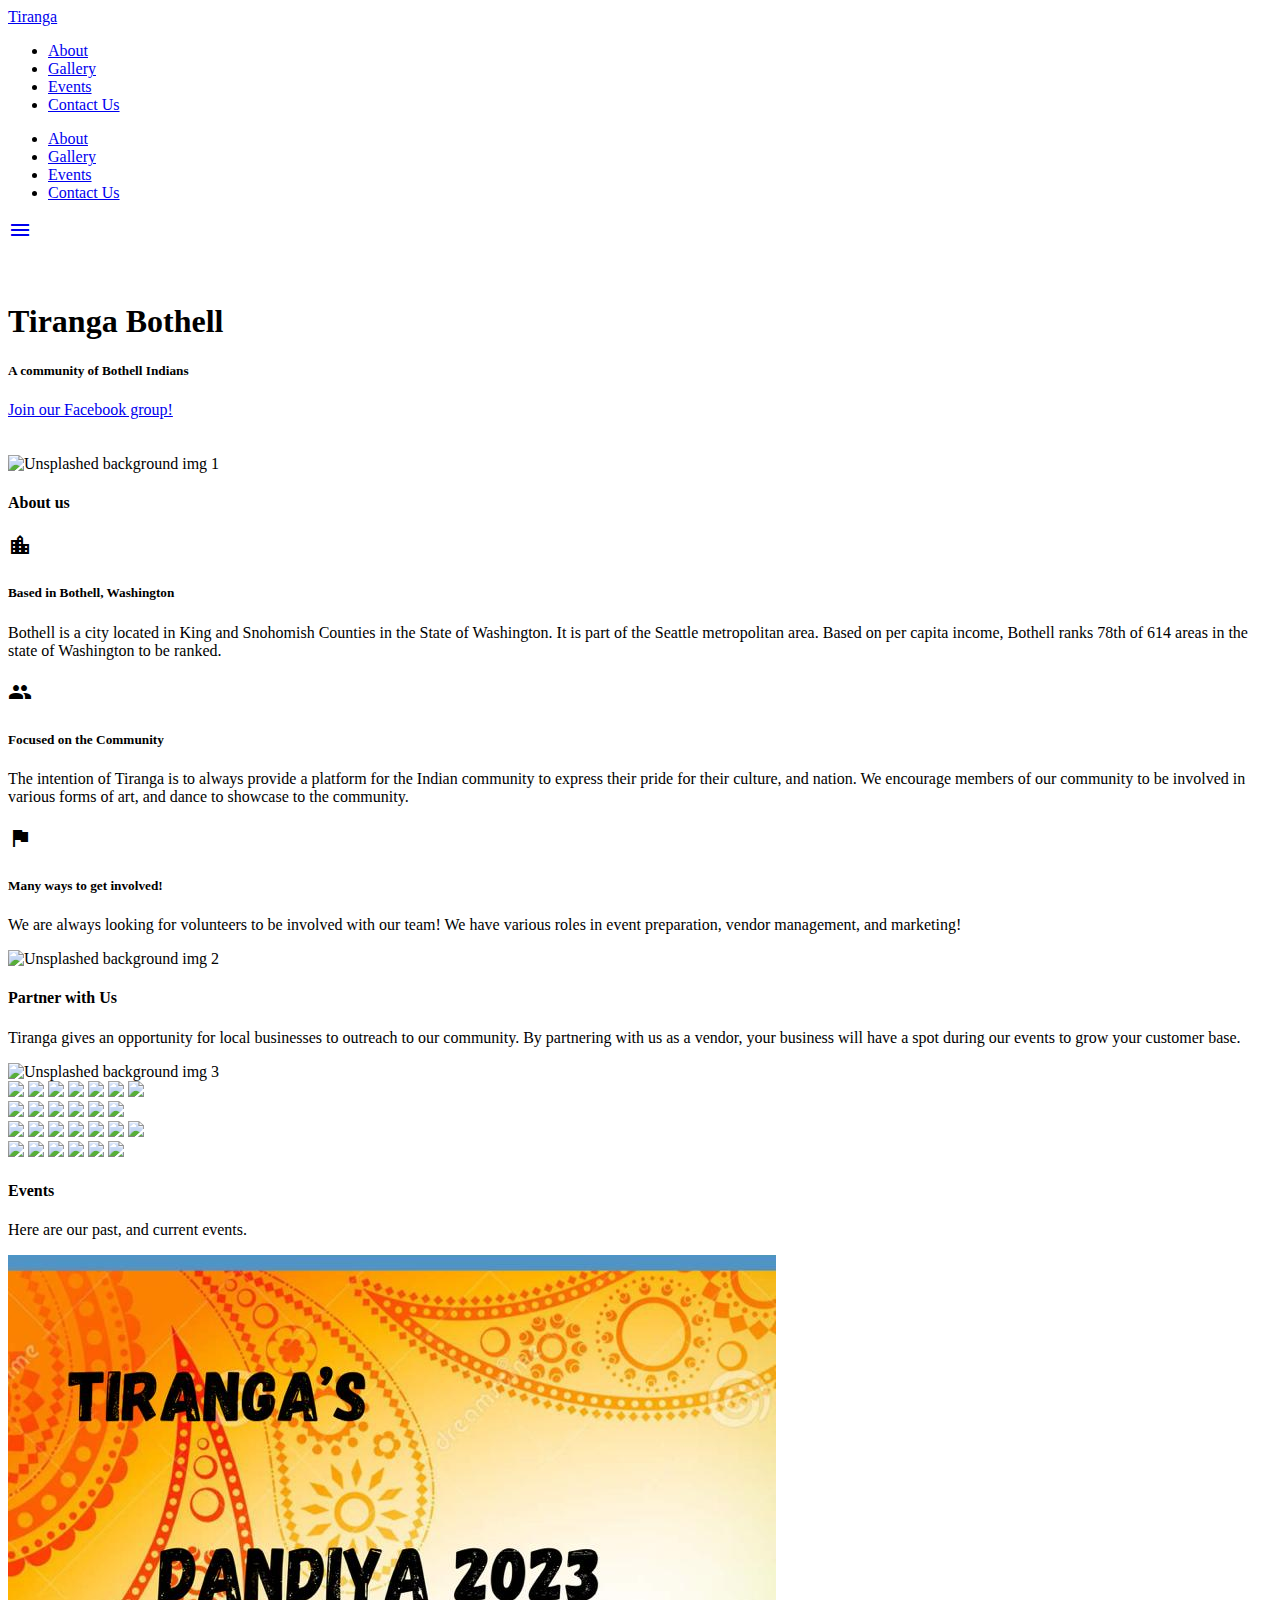
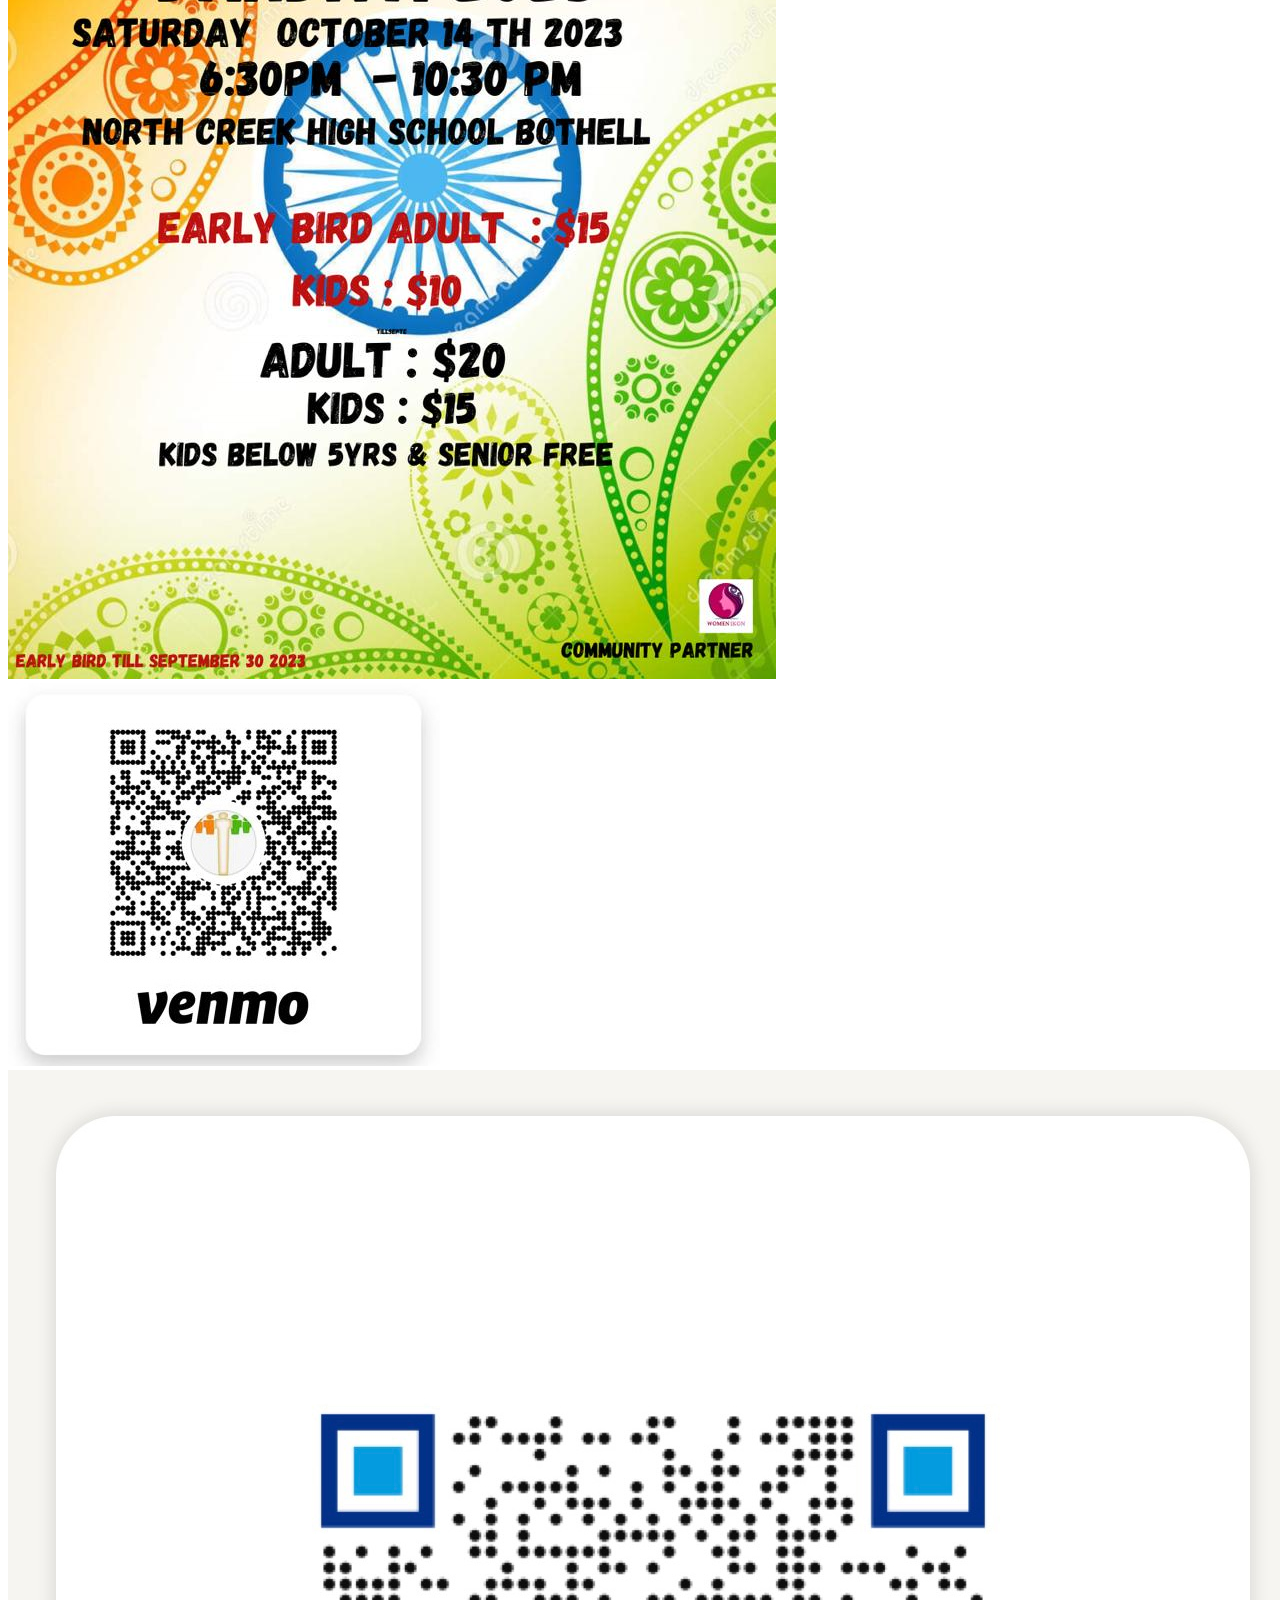
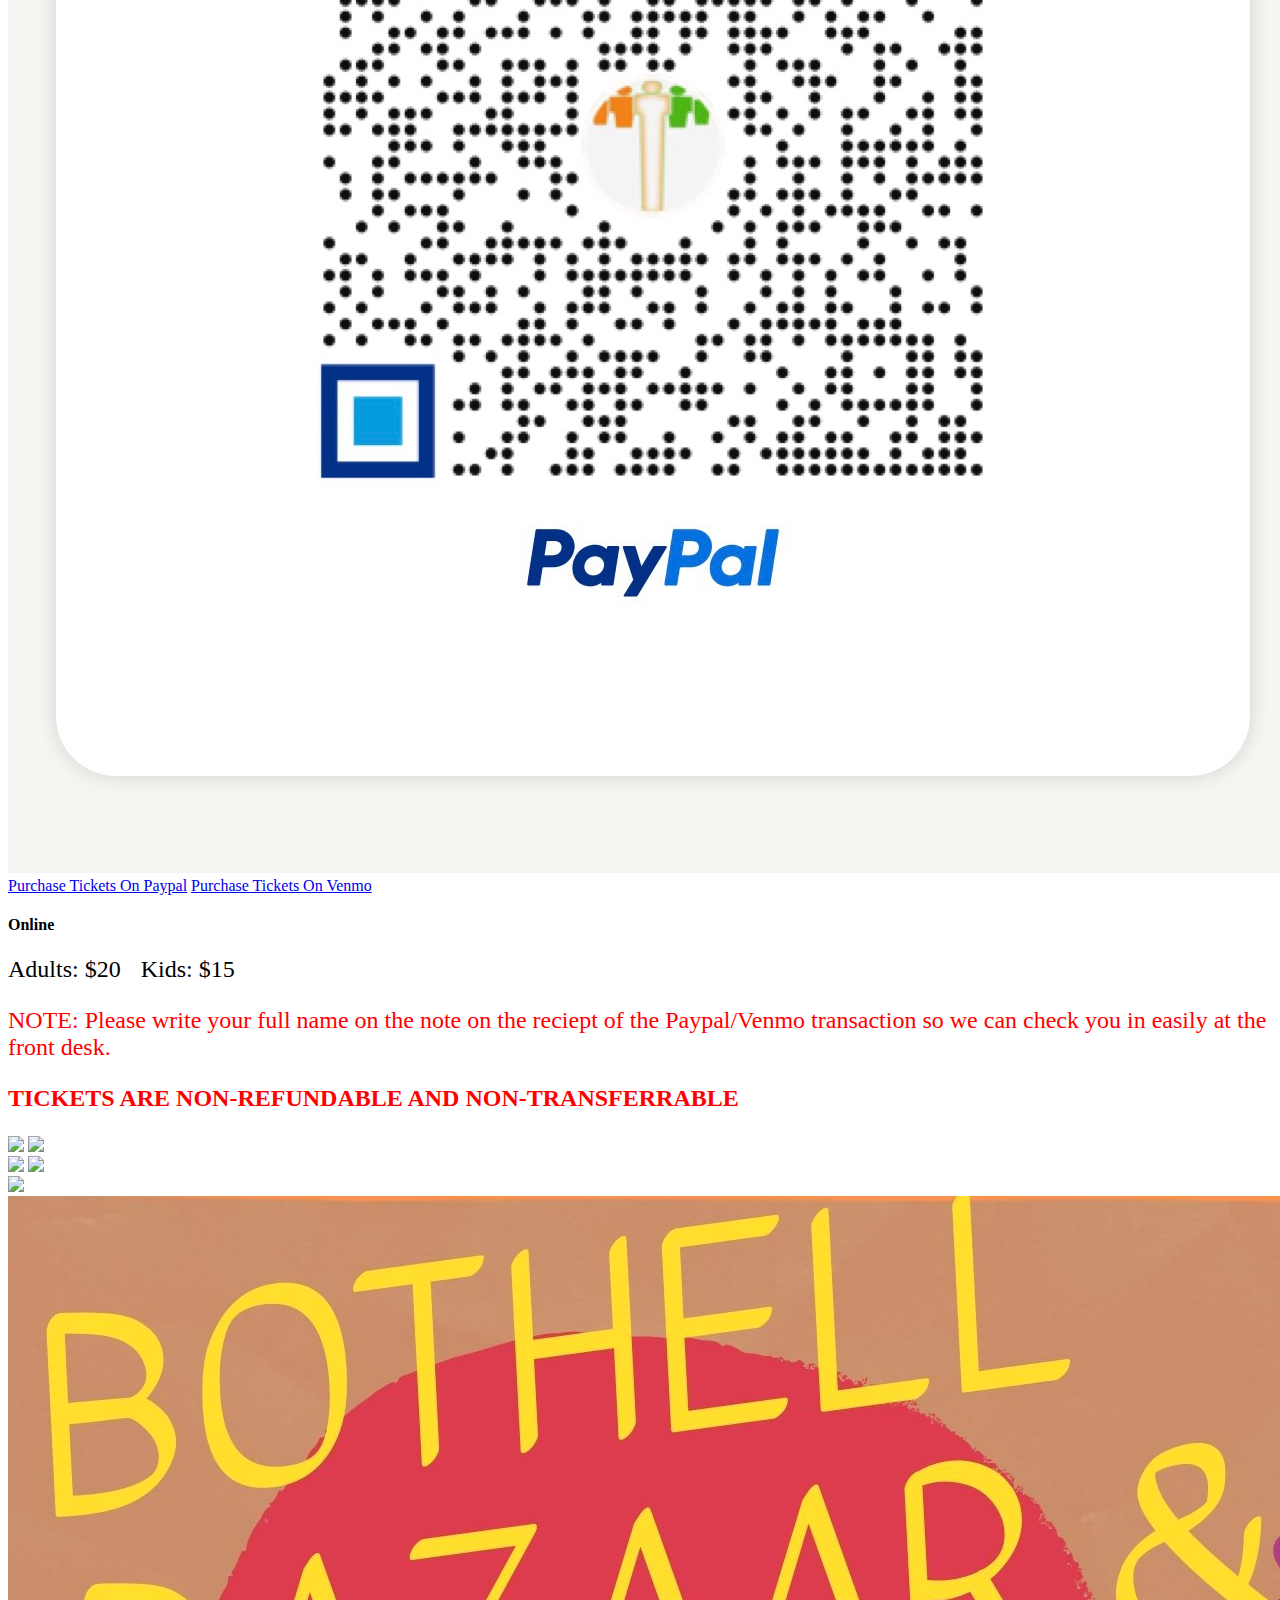
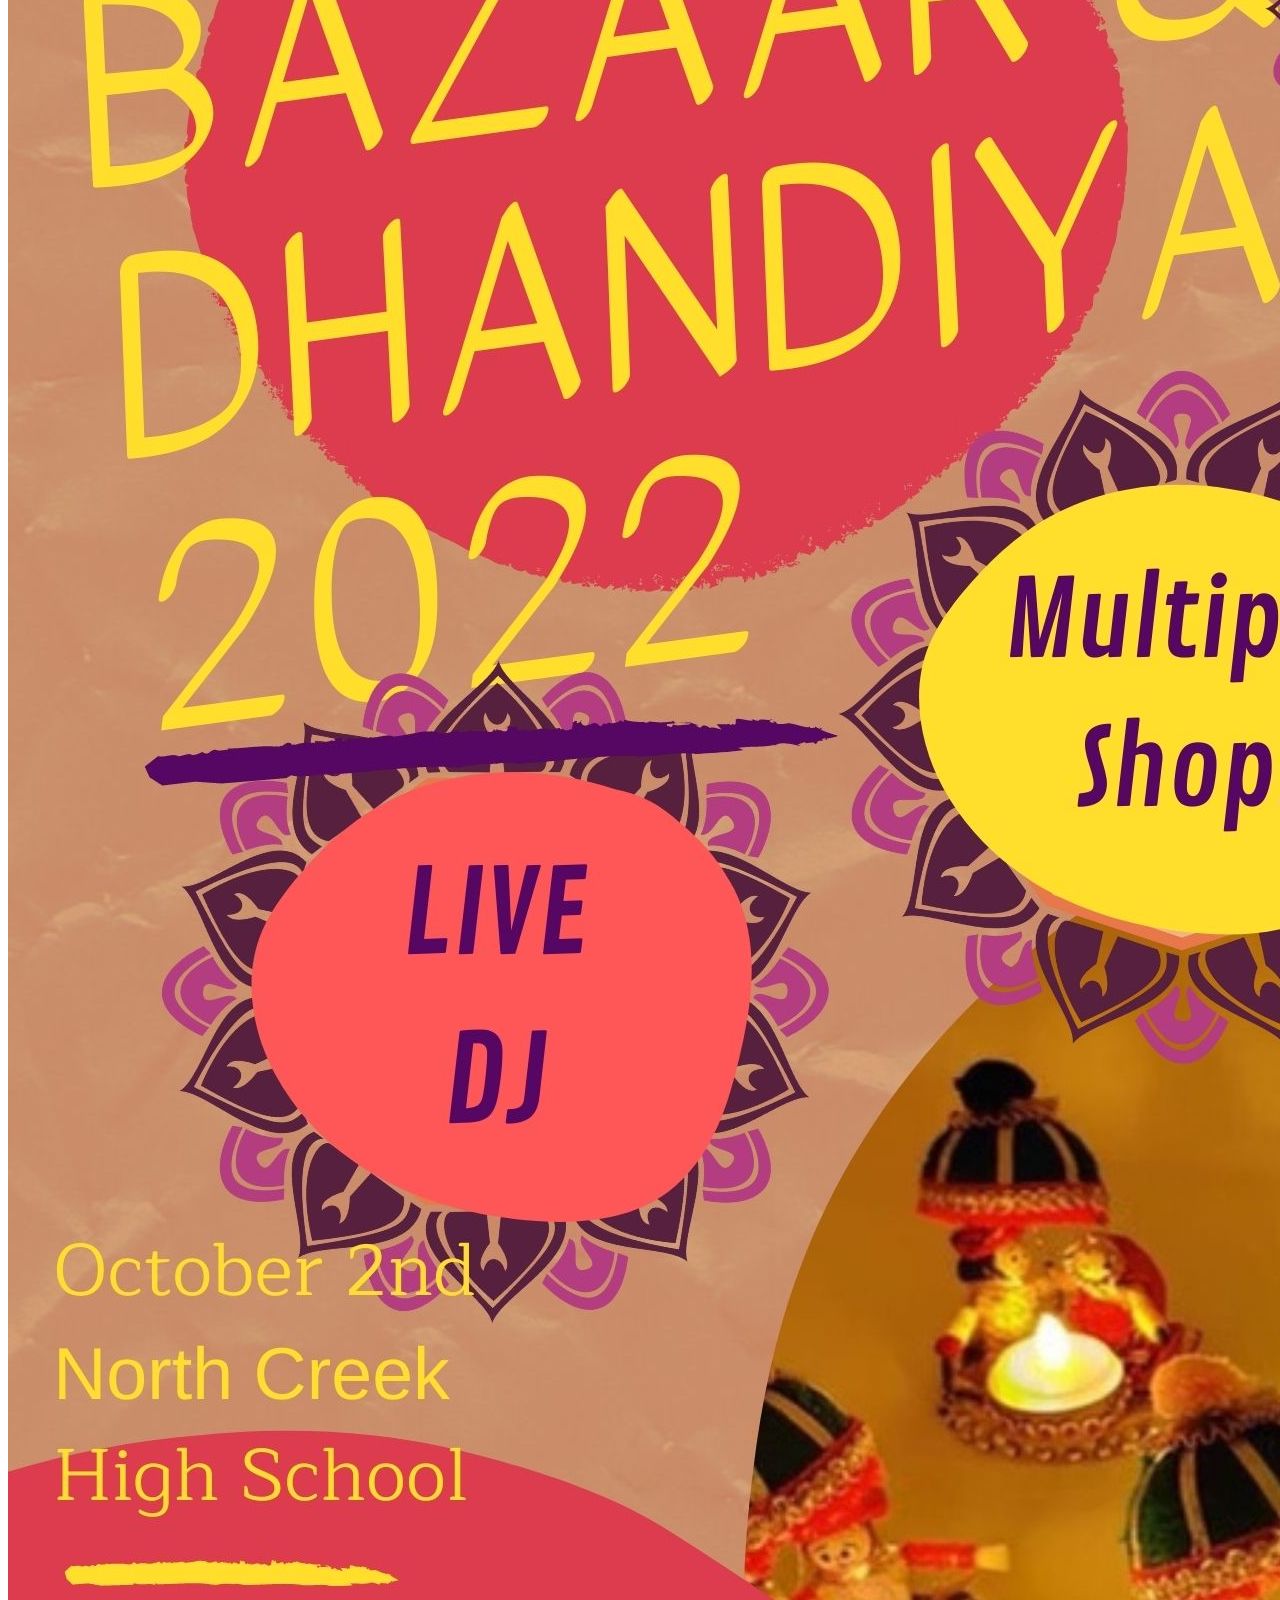
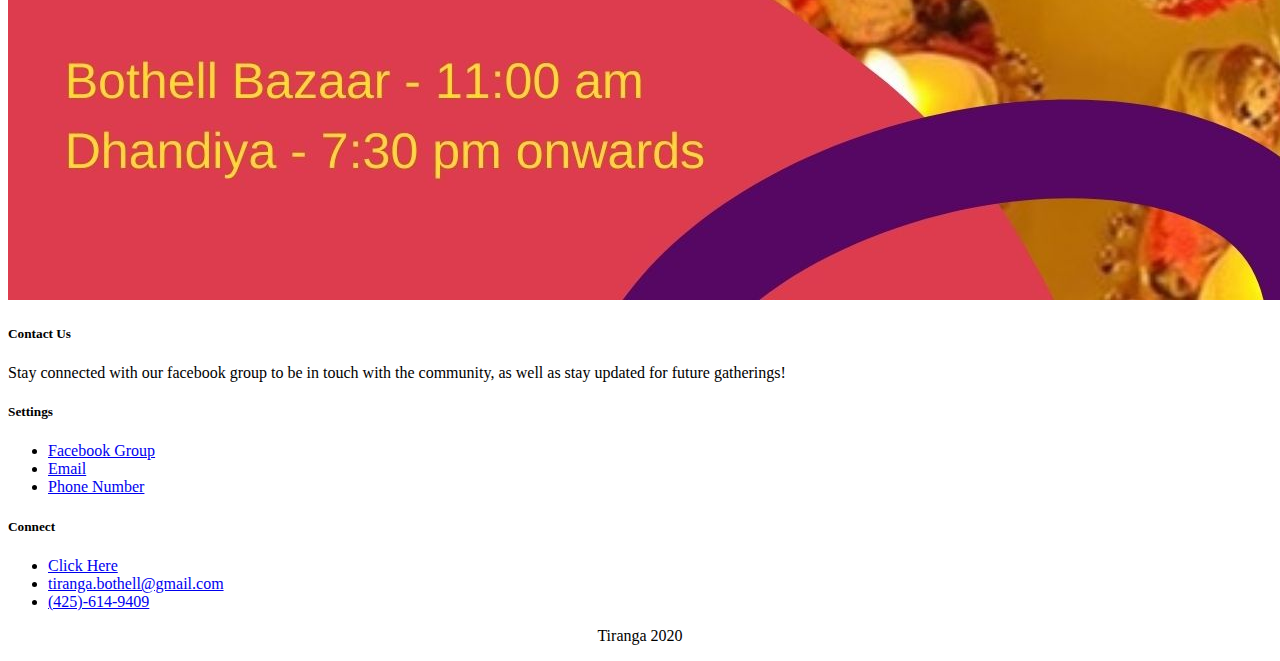
==== index.html @ 3b19949c "Update index.html" ====
<!DOCTYPE html>
<html lang="en">
<head>
  <meta http-equiv="Content-Type" content="text/html; charset=UTF-8"/>
  <meta name="viewport" content="width=device-width, initial-scale=1"/>
  <title>Tiranga Bothell</title>
  <link rel="icon" href="images/indianflag.png">
  <!-- CSS      -->
  <link href="https://fonts.googleapis.com/icon?family=Material+Icons" rel="stylesheet">
  <link href="css/materialize.css" type="text/css" rel="stylesheet" media="screen,projection"/>
  <link href="css/style.css" type="text/css" rel="stylesheet" media="screen,projection"/>
  <link href="https://fonts.googleapis.com/icon?family=Material+Icons" rel="stylesheet">
</head>
<body>
  <nav class="orange" role="navigation" id="navbar">
    <div class="nav-wrapper container">
      <a id="logo-container" href="#" class="brand-logo">Tiranga</a>
      <ul class="right hide-on-med-and-down">
        <li><a href="#about-us">About</a></li>
        <li><a href="#partner-us">Gallery</a></li>
        <li><a href="#events">Events</a></li>
        <li><a href="#contact-us">Contact Us</a></li>
      </ul>

      <ul id="nav-mobile" class="sidenav">
        <li><a href="#about-us">About</a></li>
        <li><a href="#partner-us">Gallery</a></li>
        <li><a href="#events">Events</a></li>
        <li><a href="#contact-us">Contact Us</a></li>
      </ul>
      <a href="#" data-target="nav-mobile" class="sidenav-trigger"><i class="material-icons">menu</i></a>
    </div>
  </nav>

  <div id="index-banner" class="parallax-container">
    <div class="section no-pad-bot">
      <div class="container">
        <br><br>
        <h1 class="header center teal-text text-lighten-2">Tiranga Bothell</h1>
        <div class="row center">
          <h5 class="header col s12 light">A community of Bothell Indians</h5>
        </div>
        <div class="row-center">
          <a href="https://www.facebook.com/groups/tiranga.bothell/" id="download-button" class="btn-large waves-effect waves-light orange lighten-1">Join our Facebook group!</a>
        </div>
        <br><br>

      </div>
    </div>
    <div class="parallax"><img src="images/ganesh.JPG" alt="Unsplashed background img 1"></div>
  </div>


  <div class="container" id="about-us">
    <div class="section">
      <h4>About us</h4>
      <!--   Icon Section   -->
      <div class="row">
        <div class="col s12 m4">
          <div class="icon-block">
            <h2 class="center orange-text"><i class="material-icons">location_city</i></h2>
            <h5 class="center">Based in Bothell, Washington</h5>

            <p class="light">Bothell is a city located in King and Snohomish Counties in the State of Washington. It is part of the Seattle metropolitan area. Based on per capita income, Bothell ranks 78th of 614 areas in the state of Washington to be ranked.</p>
          </div>
        </div>

        <div class="col s12 m4">
          <div class="icon-block">
            <h2 class="center blue-text"><i class="material-icons">group</i></h2>
            <h5 class="center">Focused on the Community</h5>

            <p class="light">The intention of Tiranga is to always provide a platform for the Indian community to express their pride for their culture, and nation. We encourage members of our community to be involved in various forms of art, and dance to showcase to the community.</p>
          </div>
        </div>

        <div class="col s12 m4">
          <div class="icon-block">
            <h2 class="center green-text"><i class="material-icons">flag</i></h2>
            <h5 class="center">Many ways to get involved!</h5>

            <p class="light">We are always looking for volunteers to be involved with our team! We have various roles in event preparation, vendor management, and marketing!</p>
          </div>
        </div>
      </div>

    </div>
  </div>


  <div class="parallax-container valign-wrapper">
    <div class="section no-pad-bot">
      <div class="container">
        <div class="row center">
          
        </div>
      </div>
    </div>
    <div class="parallax"><img src="images/idiots.JPG" alt="Unsplashed background img 2"></div>
  </div>

  <div class="container" id="partner-us">
    <div class="section">

      <div class="row">
        <div class="col s12 center">
          <h3><i class="mdi-content-send brown-text"></i></h3>
          <h4>Partner with Us</h4>
          <p class="left-align light">Tiranga gives an opportunity for local businesses to outreach to our community. By partnering with us as a vendor, your business will have a spot during our events to grow your customer base.</p>
        </div>
      </div>

    </div>
  </div>


  <div class="parallax-container valign-wrapper">
    <div class="section no-pad-bot">
      <div class="container">
        <div class="row center">
          
        </div>
      </div>
    </div>
    <div class="parallax"><img src="images/stage.JPG" alt="Unsplashed background img 3"></div>
  </div>

  <div class="row">
    <div class="column">
      <img src="images/boy.JPG">
      <img src="images/dance.JPG">
      <img src="images/dance2.JPG">
      <img src="images/stalls.JPG">
      <img src="images/idiots.JPG">
      <img src="images/ganesh.JPG">
      <img src="images/keyboard.JPG">
    </div>
    <div class="column">
            <img src="images/mc.JPG">
            <img src="images/mom.JPG">
            <img src="images/dancer.JPG">
            <img src="images/performer.JPG">
            <img src="images/group.JPG">
            <img src="images/stage.JPG">
          </div>
          <div class="column">
                <img src="images/boy.JPG">
                <img src="images/dance.JPG">
                <img src="images/dance2.JPG">
                <img src="images/stalls.JPG">
                <img src="images/idiots.JPG">
                <img src="images/ganesh.JPG">
                <img src="images/keyboard.JPG">
              </div>
              <div class="column">
                    <img src="images/mc.JPG">
                    <img src="images/mom.JPG">
                    <img src="images/dancer.JPG">
                    <img src="images/performer.JPG">
                    <img src="images/group.JPG">
                    <img src="images/stage.JPG">
                  </div>
  </div>

  <div class="container" id="events">
    <div class="section">

      <div class="row">
        <div class="col s12 center">
          <h3><i class="mdi-content-send brown-text"></i></h3>
          <h4>Events</h4>
          <p class="center light">Here are our past, and current events.</p>
         </div>
      </div>

    </div>
  </div>

  <div class="container center">
    <img style="font-size: 50%;" src="images/tiranga2023.JPG">
    <br>
    <!--<a href="https://www.paypal.me/tirangausa" id="download-button" class="btn-large waves-effect waves-light orange lighten-1">Purchase Tickets On Paypal</a>-->
    
    <img style="font-size: 25%;" src="images/venmo.jpg">
    <img style="font-size: 25%;" src="images/paypal.jpg">
    <a href="https://www.paypal.me/tirangabothell" id="download-button" class="btn-large waves-effect waves-light orange lighten-1">Purchase Tickets On Paypal</a>
    <a href="https://venmo.com/tirangabothell" id="download-button" class="btn-large waves-effect waves-light orange lighten-1">Purchase Tickets On Venmo</a>

    <br>
    <h4>Online</h4>
    <p style="display:inline; font-size: 150%;">Adults: $20</p>
    &nbsp;
    &nbsp;
    <p style="display:inline; font-size: 150%;">Kids: $15</p>
    <br>
    <p style="font-size: 150%; color: red;">NOTE: Please write your full name on the note on the reciept of the Paypal/Venmo transaction so we can check you in easily at the front desk.</p>
    <b><p style="font-size: 150%; color: red;">TICKETS ARE NON-REFUNDABLE AND NON-TRANSFERRABLE</p></b>
    <div class="row center">
      <div class="column center">
        <img src="images/rangthebasanti.jpg">
        <img src="images/aagman.jpg">
      </div>
      <div class="column center">
        <img src="images/bazaar2018.jpg">
        <img src="images/rythm.jpg">
      </div>
      <div class="column center">
        <img src="images/bazaar2019.jpg">
        <img src="images/BBD2022.jpg">
      </div>
    </div>
  </div>

  <footer class="page-footer green" id="contact-us">
    <div class="container">
      <div class="row">
        <div class="col l6 s12">
          <h5 class="white-text">Contact Us</h5>
          <p class="grey-text text-lighten-4">Stay connected with our facebook group to be in touch with the community, as well as stay updated for future gatherings!</p>


        </div>
        <div class="col l3 s12">
          <h5 class="white-text">Settings</h5>
          <ul>
            <li><a class="white-text" href="#!">Facebook Group</a></li>
            <li><a class="white-text" href="#!">Email</a></li>
            <li><a class="white-text" href="#!">Phone Number</a></li>
          </ul>
        </div>
        <div class="col l3 s12">
          <h5 class="white-text">Connect</h5>
          <ul>
            <li><a class="white-text" href="https://www.facebook.com/groups/tiranga.bothell/">Click Here</a></li>
            <li><a class="white-text" href="#!">tiranga.bothell@gmail.com</a></li>
            <li><a class="white-text" href="#!">(425)-614-9409</a></li>
          </ul>
        </div>
      </div>
    </div>
    <div class="footer-copyright">
      <div class="container">
        <p style="text-align: center;">Tiranga 2020</p>
      </div>
    </div>
  </footer>

  
  <!--  Scripts-->
  <script src="https://code.jquery.com/jquery-2.1.1.min.js"></script>
  <script src="js/materialize.js"></script>
  <script src="js/init.js"></script>

  </body>
</html>
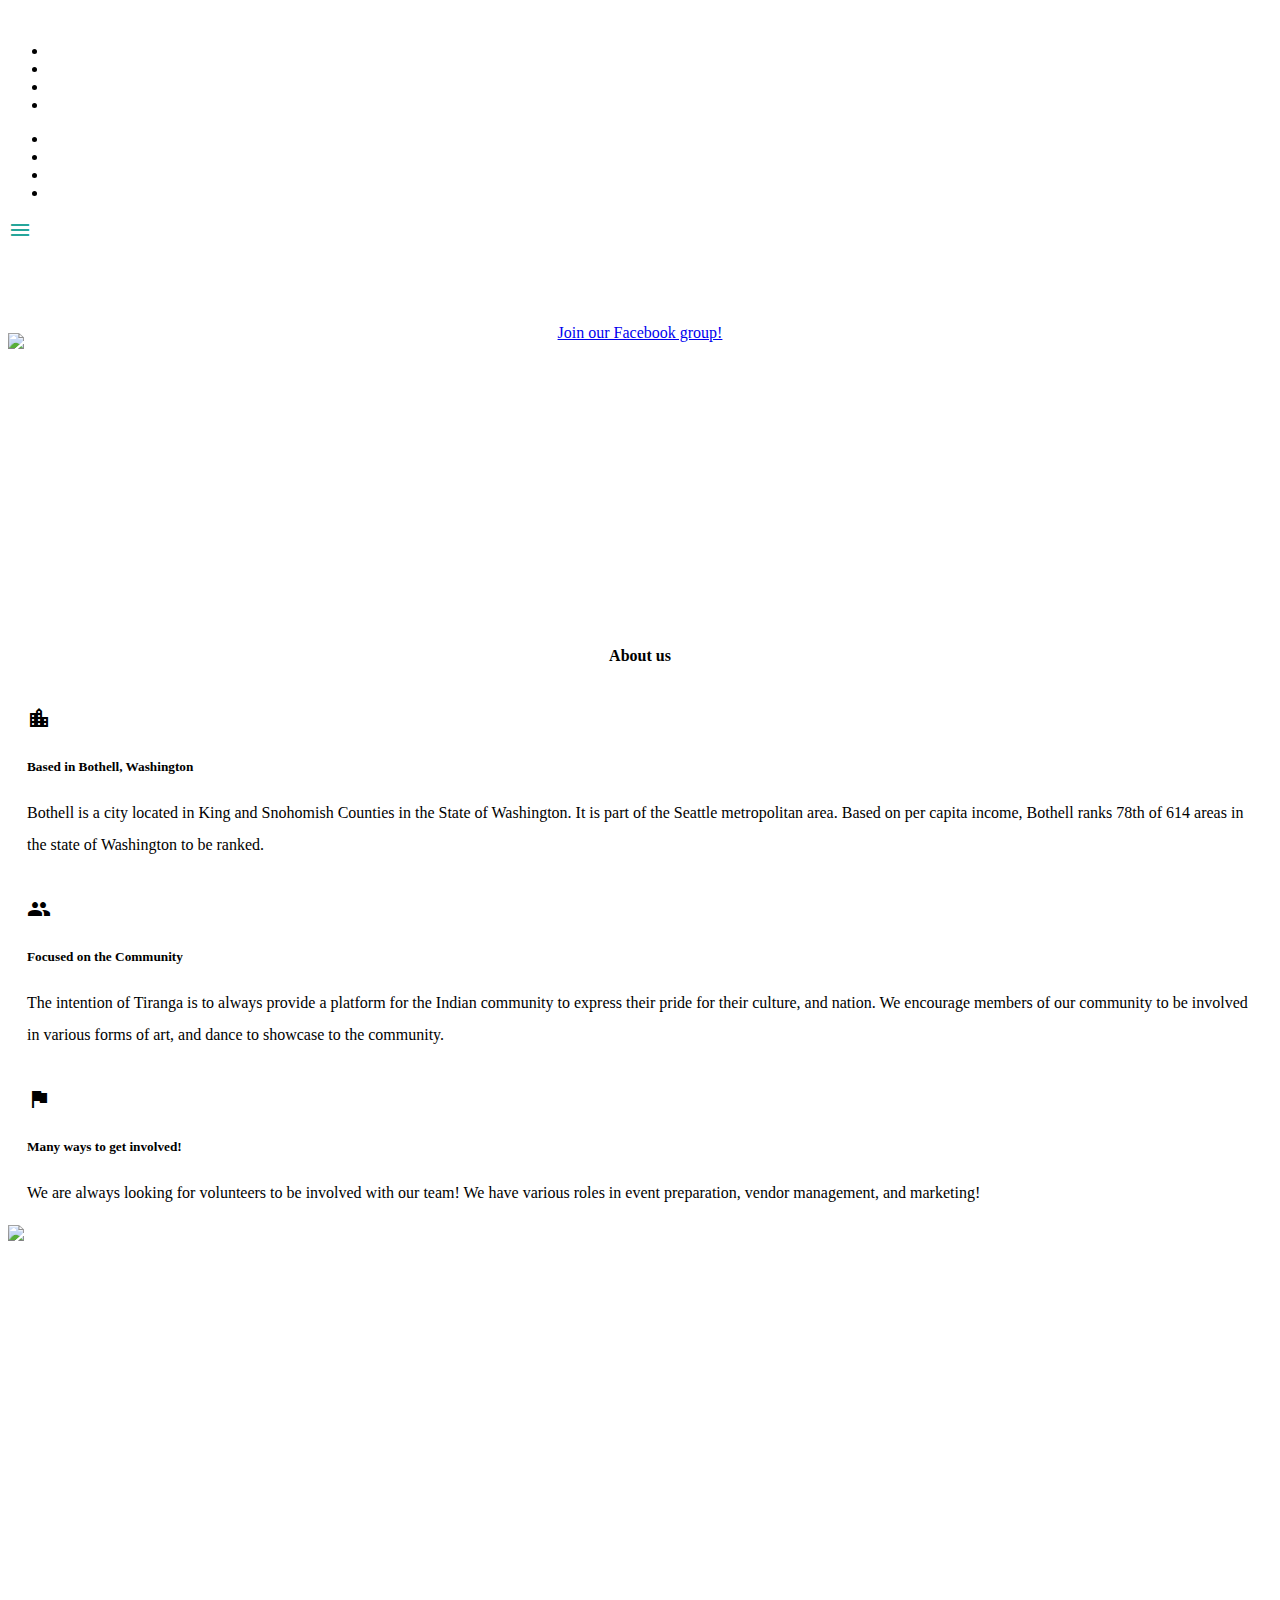
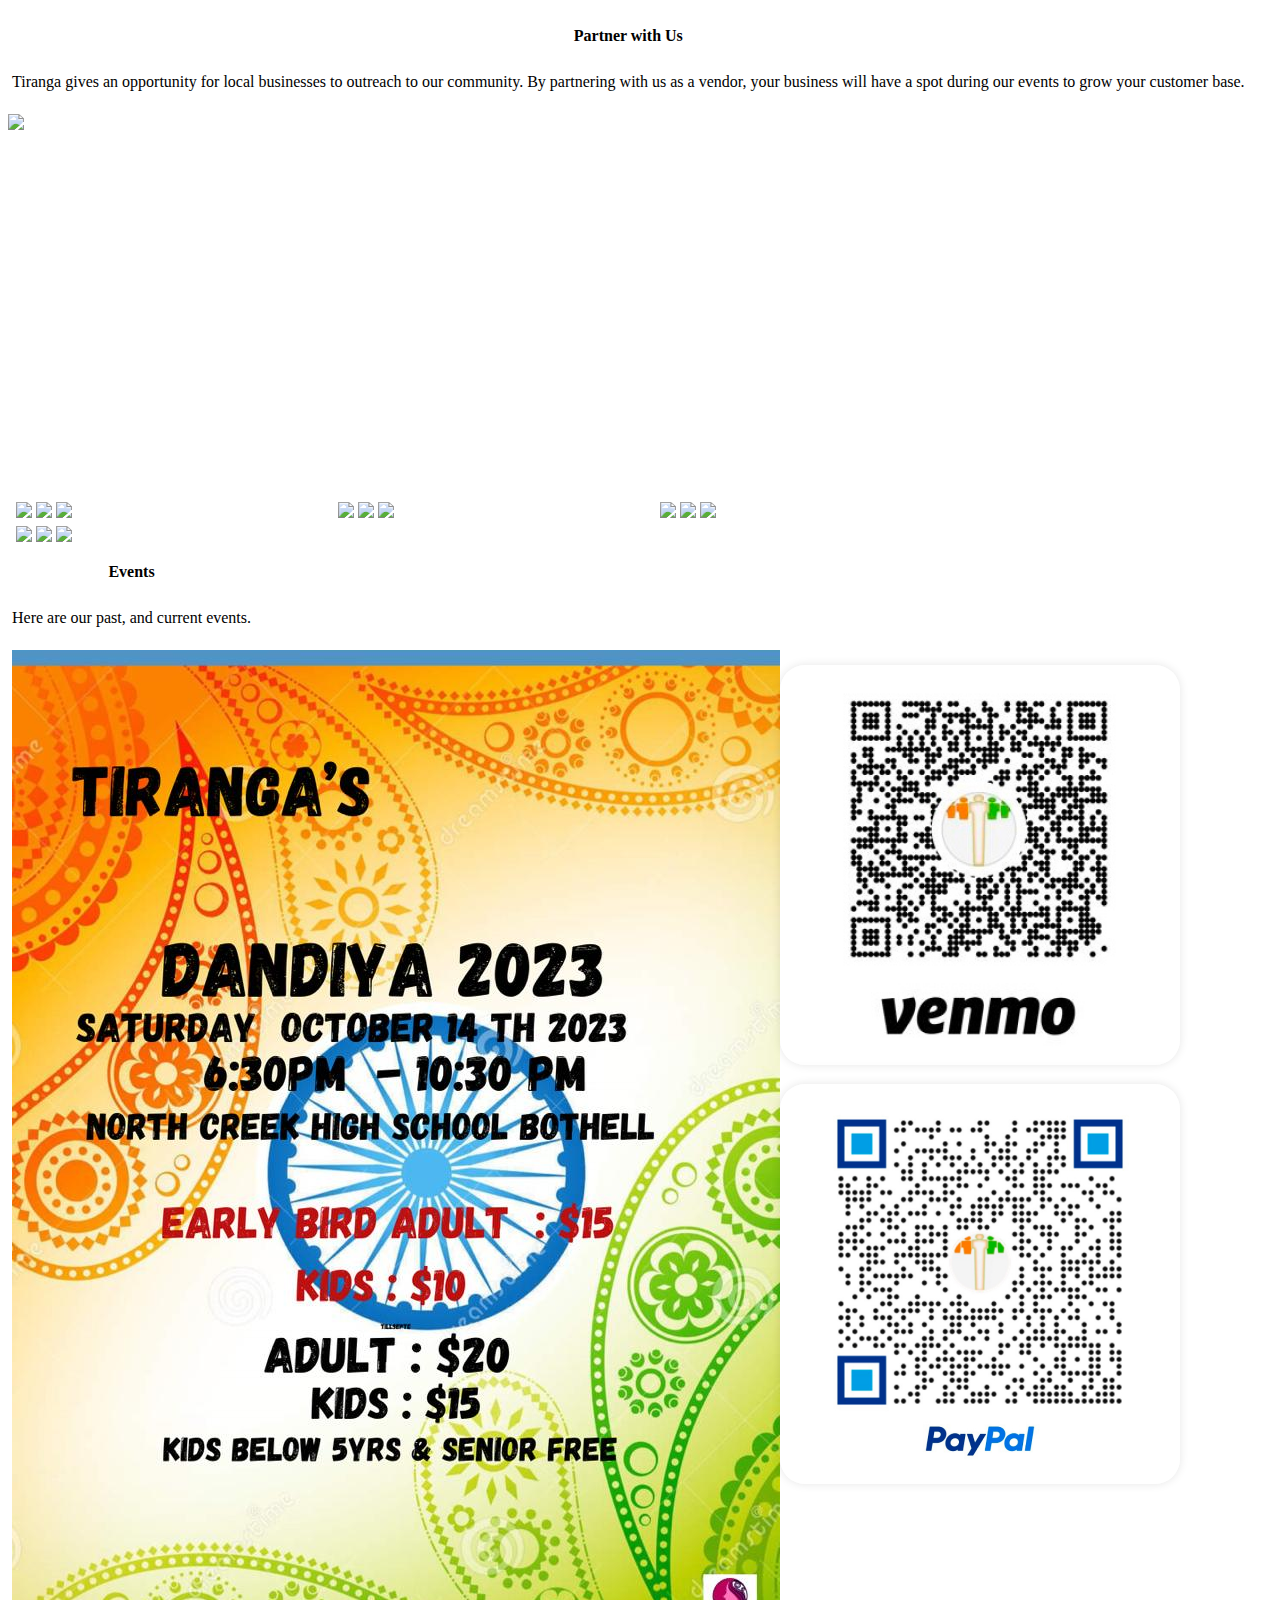
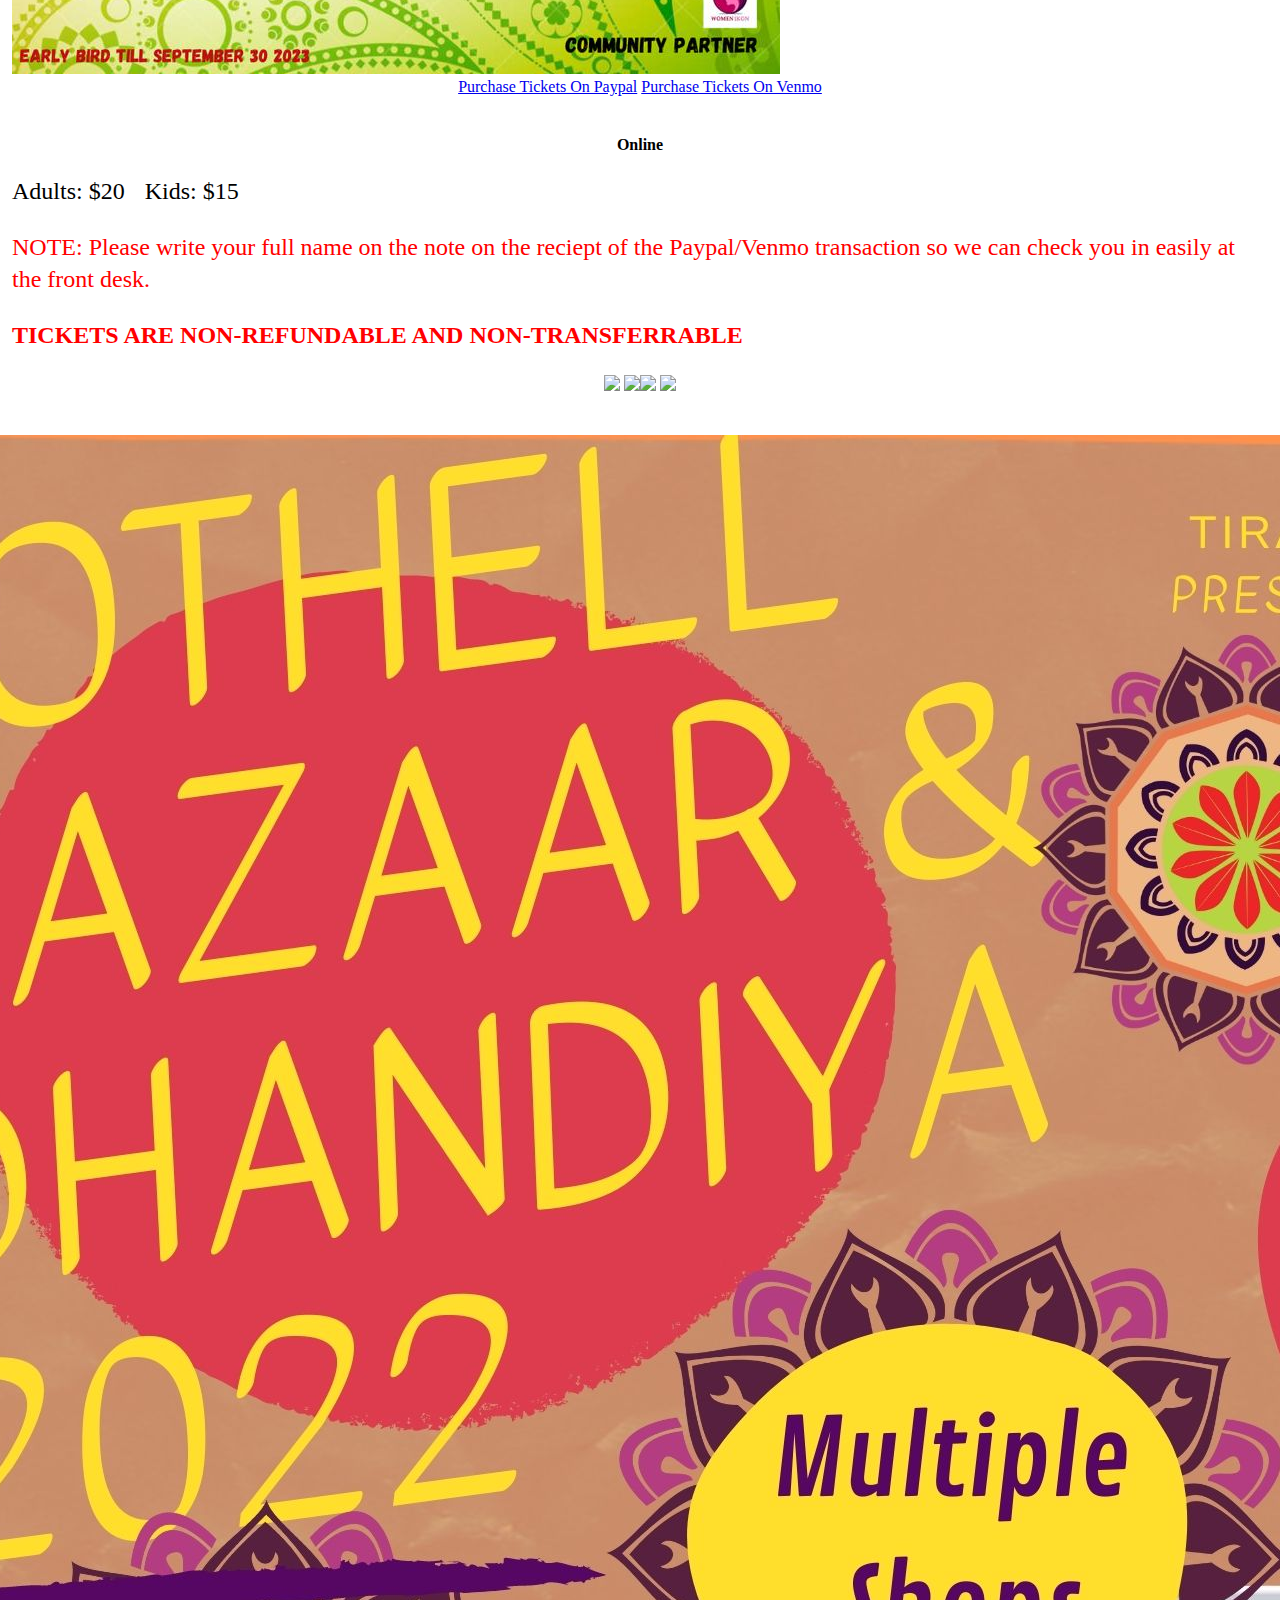
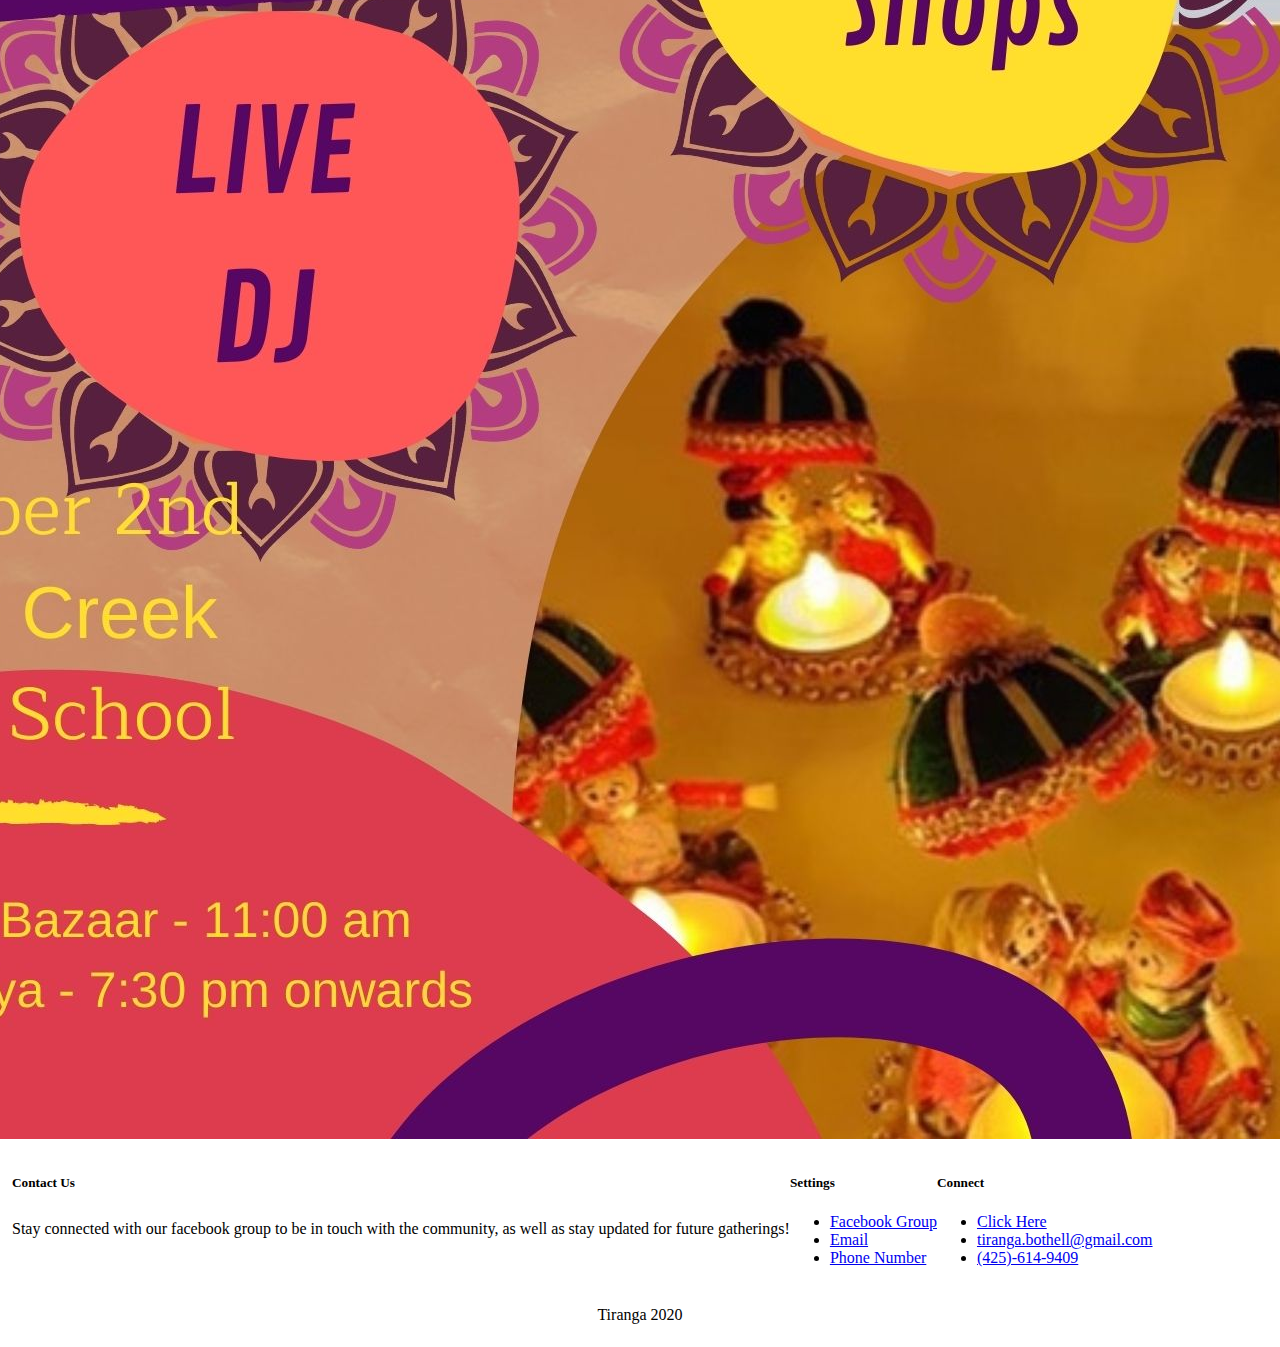
==== commit 542417b3: "Done Requested Changes." ====
--- a/index.html
+++ b/index.html
@@ -47,7 +47,7 @@
 
       </div>
     </div>
-    <div class="parallax"><img src="images/ganesh.JPG" alt="Unsplashed background img 1"></div>
+    <div class="parallax"><img src="images/ganesh.JPG" alt="Unsplashed background img 1" class="mob_parallax_img"></div>
   </div>
 
 
@@ -96,7 +96,7 @@
         </div>
       </div>
     </div>
-    <div class="parallax"><img src="images/idiots.JPG" alt="Unsplashed background img 2"></div>
+    <div class="parallax"><img src="images/idiots.JPG" alt="Unsplashed background img 2" class="mob_parallax_img"></div>
   </div>
 
   <div class="container" id="partner-us">
@@ -130,36 +130,25 @@
       <img src="images/boy.JPG">
       <img src="images/dance.JPG">
       <img src="images/dance2.JPG">
+      
+    </div>
+    <div class="column">
       <img src="images/stalls.JPG">
-      <img src="images/idiots.JPG">
       <img src="images/ganesh.JPG">
       <img src="images/keyboard.JPG">
-    </div>
-    <div class="column">
-            <img src="images/mc.JPG">
-            <img src="images/mom.JPG">
-            <img src="images/dancer.JPG">
-            <img src="images/performer.JPG">
-            <img src="images/group.JPG">
-            <img src="images/stage.JPG">
-          </div>
-          <div class="column">
-                <img src="images/boy.JPG">
-                <img src="images/dance.JPG">
-                <img src="images/dance2.JPG">
-                <img src="images/stalls.JPG">
-                <img src="images/idiots.JPG">
-                <img src="images/ganesh.JPG">
-                <img src="images/keyboard.JPG">
-              </div>
-              <div class="column">
-                    <img src="images/mc.JPG">
-                    <img src="images/mom.JPG">
-                    <img src="images/dancer.JPG">
-                    <img src="images/performer.JPG">
-                    <img src="images/group.JPG">
-                    <img src="images/stage.JPG">
-                  </div>
+      
+    </div>
+    <div class="column">
+      <img src="images/mom.JPG">
+      <img src="images/idiots.JPG">
+      <img src="images/stage.JPG">
+      <!-- <img src="images/dancer.JPG">  -->
+    </div>
+    <div class="column">
+      <img src="images/mc.JPG">
+      <img src="images/group.JPG">
+      <img src="images/performer.JPG">
+    </div>
   </div>
 
   <div class="container" id="events">
@@ -176,40 +165,57 @@
     </div>
   </div>
 
+  <div class="container">
+    <div class="row valign-wrapper">
+      <div class="col s12 m7 l7">
+        <img style="width:auto;" class="responsive-img" src="images/tiranga2023.JPG">
+      </div>
+      <div class="col show-on-smallBtn center-align">
+        <a href="https://www.paypal.me/tirangabothell" id="download-button" class="btn waves-effect waves-light orange lighten-1" style="margin-top:20px;">Purchase Tickets On Paypal</a>
+        <a href="https://venmo.com/tirangabothell" id="download-button" class="btn waves-effect waves-light orange lighten-1" style="margin-top:20px;">Purchase Tickets On Venmo</a>
+      </div>
+      <div class="col s12 m5 l5 center-align">
+        <img style="width:auto; border-radius: 25px; margin-top: 15px; box-shadow: 0 0px 10px rgba(0, 0, 0, 10%);" class="responsive-img" src="images/venmo.png">
+        <br>
+        <img style="width:auto; border-radius: 25px; margin-top: 15px; box-shadow: 0 0px 10px rgba(0, 0, 0, 10%);" class="responsive-img" src="images/paypal.png">
+      </div>
+    </div>
+    <div class="row hide-on-small-onlyBtn" style="justify-content: center;">
+      <div class="col center-align">
+        <a href="https://www.paypal.me/tirangabothell" id="download-button" class="btn-large waves-effect waves-light orange lighten-1" style="margin-top:20px;">Purchase Tickets On Paypal</a>
+        <a href="https://venmo.com/tirangabothell" id="download-button" class="btn-large waves-effect waves-light orange lighten-1" style="margin-top:20px;">Purchase Tickets On Venmo</a>
+      </div>
+    </div>
+  </div>
+  <!--<a href="https://www.paypal.me/tirangausa" id="download-button" class="btn-large waves-effect waves-light orange lighten-1">Purchase Tickets On Paypal</a>-->
   <div class="container center">
-    <img style="font-size: 50%;" src="images/tiranga2023.JPG">
-    <br>
-    <!--<a href="https://www.paypal.me/tirangausa" id="download-button" class="btn-large waves-effect waves-light orange lighten-1">Purchase Tickets On Paypal</a>-->
-    
-    <img style="font-size: 25%;" src="images/venmo.jpg">
-    <img style="font-size: 25%;" src="images/paypal.jpg">
-    <a href="https://www.paypal.me/tirangabothell" id="download-button" class="btn-large waves-effect waves-light orange lighten-1">Purchase Tickets On Paypal</a>
-    <a href="https://venmo.com/tirangabothell" id="download-button" class="btn-large waves-effect waves-light orange lighten-1">Purchase Tickets On Venmo</a>
-
-    <br>
-    <h4>Online</h4>
-    <p style="display:inline; font-size: 150%;">Adults: $20</p>
-    &nbsp;
-    &nbsp;
-    <p style="display:inline; font-size: 150%;">Kids: $15</p>
-    <br>
-    <p style="font-size: 150%; color: red;">NOTE: Please write your full name on the note on the reciept of the Paypal/Venmo transaction so we can check you in easily at the front desk.</p>
-    <b><p style="font-size: 150%; color: red;">TICKETS ARE NON-REFUNDABLE AND NON-TRANSFERRABLE</p></b>
-    <div class="row center">
-      <div class="column center">
-        <img src="images/rangthebasanti.jpg">
-        <img src="images/aagman.jpg">
-      </div>
-      <div class="column center">
-        <img src="images/bazaar2018.jpg">
-        <img src="images/rythm.jpg">
-      </div>
-      <div class="column center">
-        <img src="images/bazaar2019.jpg">
-        <img src="images/BBD2022.jpg">
-      </div>
-    </div>
-  </div>
+    <div class="row" style="justify-content: center;">
+      <div class="col s12">
+        <br>
+        <h4>Online</h4>
+        <p style="display:inline; font-size: 150%;">Adults: $20</p>
+        &nbsp;
+        &nbsp;
+        <p style="display:inline; font-size: 150%;">Kids: $15</p>
+        <br>
+        <p style="font-size: 150%; color: red;">NOTE: Please write your full name on the note on the reciept of the Paypal/Venmo transaction so we can check you in easily at the front desk.</p>
+        <b><p style="font-size: 150%; color: red;">TICKETS ARE NON-REFUNDABLE AND NON-TRANSFERRABLE</p></b>
+      </div>
+      <div class="col s12 m4">
+        <img style="width:auto; margin-bottom: 10px;" class="responsive-img" src="images/rangthebasanti.jpg">
+        <img style="width:auto; margin-bottom: 10px;" class="responsive-img" src="images/aagman.jpg">
+      </div>
+      <div class="col s12 m4">
+        <img style="width:auto; margin-bottom: 10px;" class="responsive-img" src="images/bazaar2018.jpg">
+        <img style="width:auto; margin-bottom: 10px;" class="responsive-img" src="images/rythm.jpg">
+      </div>
+      <div class="col s12 m4">
+        <img style="width:auto; margin-bottom: 10px;" class="responsive-img" src="images/bazaar2019.jpg">
+        <img style="width:auto; margin-bottom: 10px;" class="responsive-img" src="images/BBD2022.jpg">
+      </div>
+    </div>
+  </div>
+  
 
   <footer class="page-footer green" id="contact-us">
     <div class="container">
--- a/css/style.css
+++ b/css/style.css
@@ -0,0 +1,126 @@
+/* Custom Stylesheet */
+/**
+ * Use this file to override Materialize files so you can update
+ * the core Materialize files in the future
+ *
+ * Made By MaterializeCSS.com
+ */
+
+nav ul a,
+nav .brand-logo {
+  color: white;
+}
+
+p {
+  line-height: 2rem;
+}
+
+h4 {
+  text-align: center;
+}
+
+.sidenav-trigger {
+  color: #26a69a;
+}
+
+#index-banner .parallax {
+  height: 100%;
+}
+.parallax-container {
+  min-height: 380px;
+  line-height: 0;
+  height: auto;
+  color: rgba(255,255,255,.9);
+}
+  .parallax-container .section {
+    width: 100%;
+  }
+
+@media only screen and (max-width : 992px) {
+  .parallax-container .section {
+    position: absolute;
+    top: 40%;
+  }
+  #index-banner .section {
+    top: 10%;
+  }
+}
+
+@media only screen and (max-width : 600px) {
+  #index-banner .section {
+    top: 0;
+  }
+}
+
+.icon-block {
+  padding: 0 15px;
+}
+.icon-block .material-icons {
+  font-size: inherit;
+}
+
+footer.page-footer {
+  margin: 0;
+}
+
+.row {
+  display: flex;
+  flex-wrap: wrap;
+  padding: 0 4px;
+}
+
+/* Create four equal columns that sits next to each other */
+.column {
+  flex: 25%;
+  max-width: 25%;
+  padding: 0 4px;
+}
+
+.column img {
+  margin-top: 8px;
+  vertical-align: middle;
+  width: 100%;
+}
+
+/* Responsive layout - makes a two column-layout instead of four columns */
+@media screen and (max-width: 800px) {
+  .column {
+    flex: 50%;
+    max-width: 50%;
+  }
+}
+
+/* Responsive layout - makes the two columns stack on top of each other instead of next to each other */
+@media screen and (max-width: 600px) {
+  .column {
+    flex: 100%;
+    max-width: 100%;
+  }
+}
+.row-center {
+  text-align: center;
+}
+
+.container center {
+  display: block;
+}
+
+img {
+  width: 50%;
+  height: auto;
+}
+.show-on-smallBtn{
+  display: none;
+}
+@media only screen and (max-width : 600px) {
+  img.mob_parallax_img{
+    width: auto;
+    height: 100%;
+  }
+  .show-on-smallBtn{
+    display: block;
+  }
+  .hide-on-small-onlyBtn{
+    display:none;
+  }
+}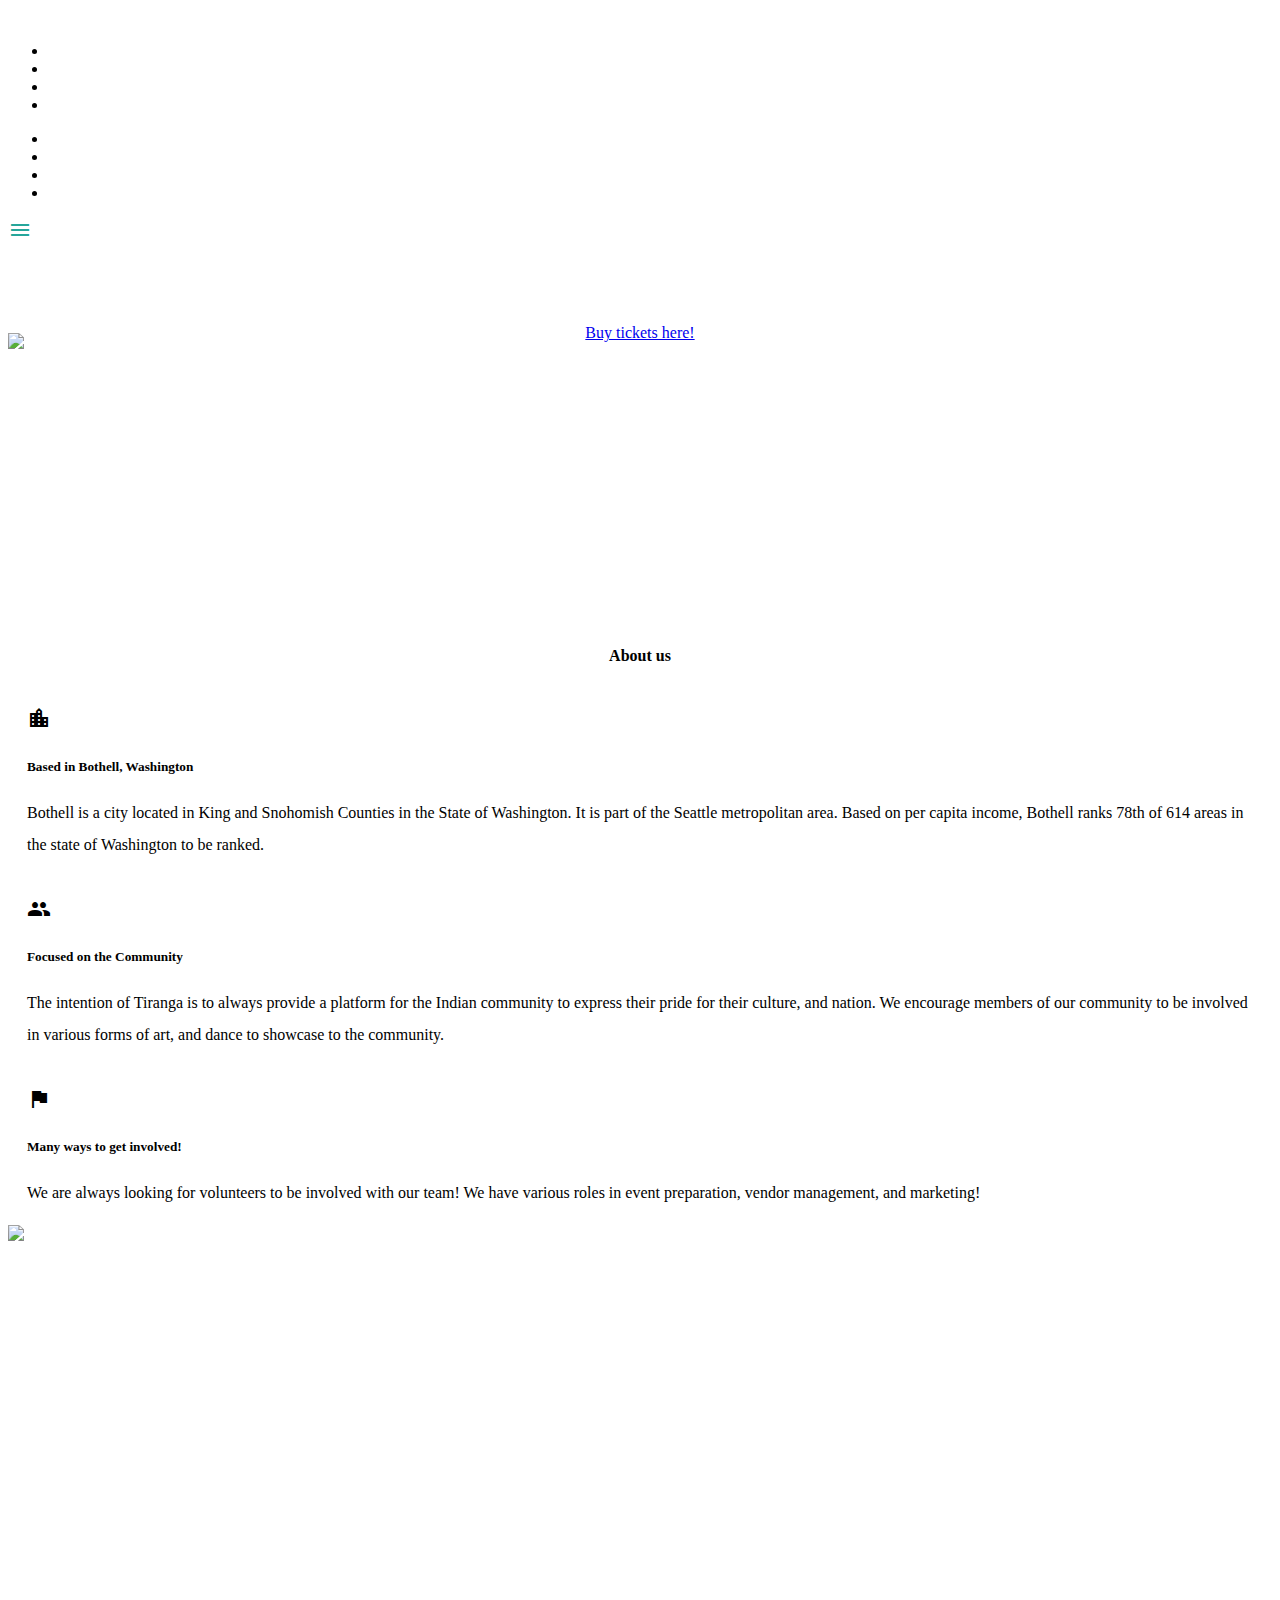
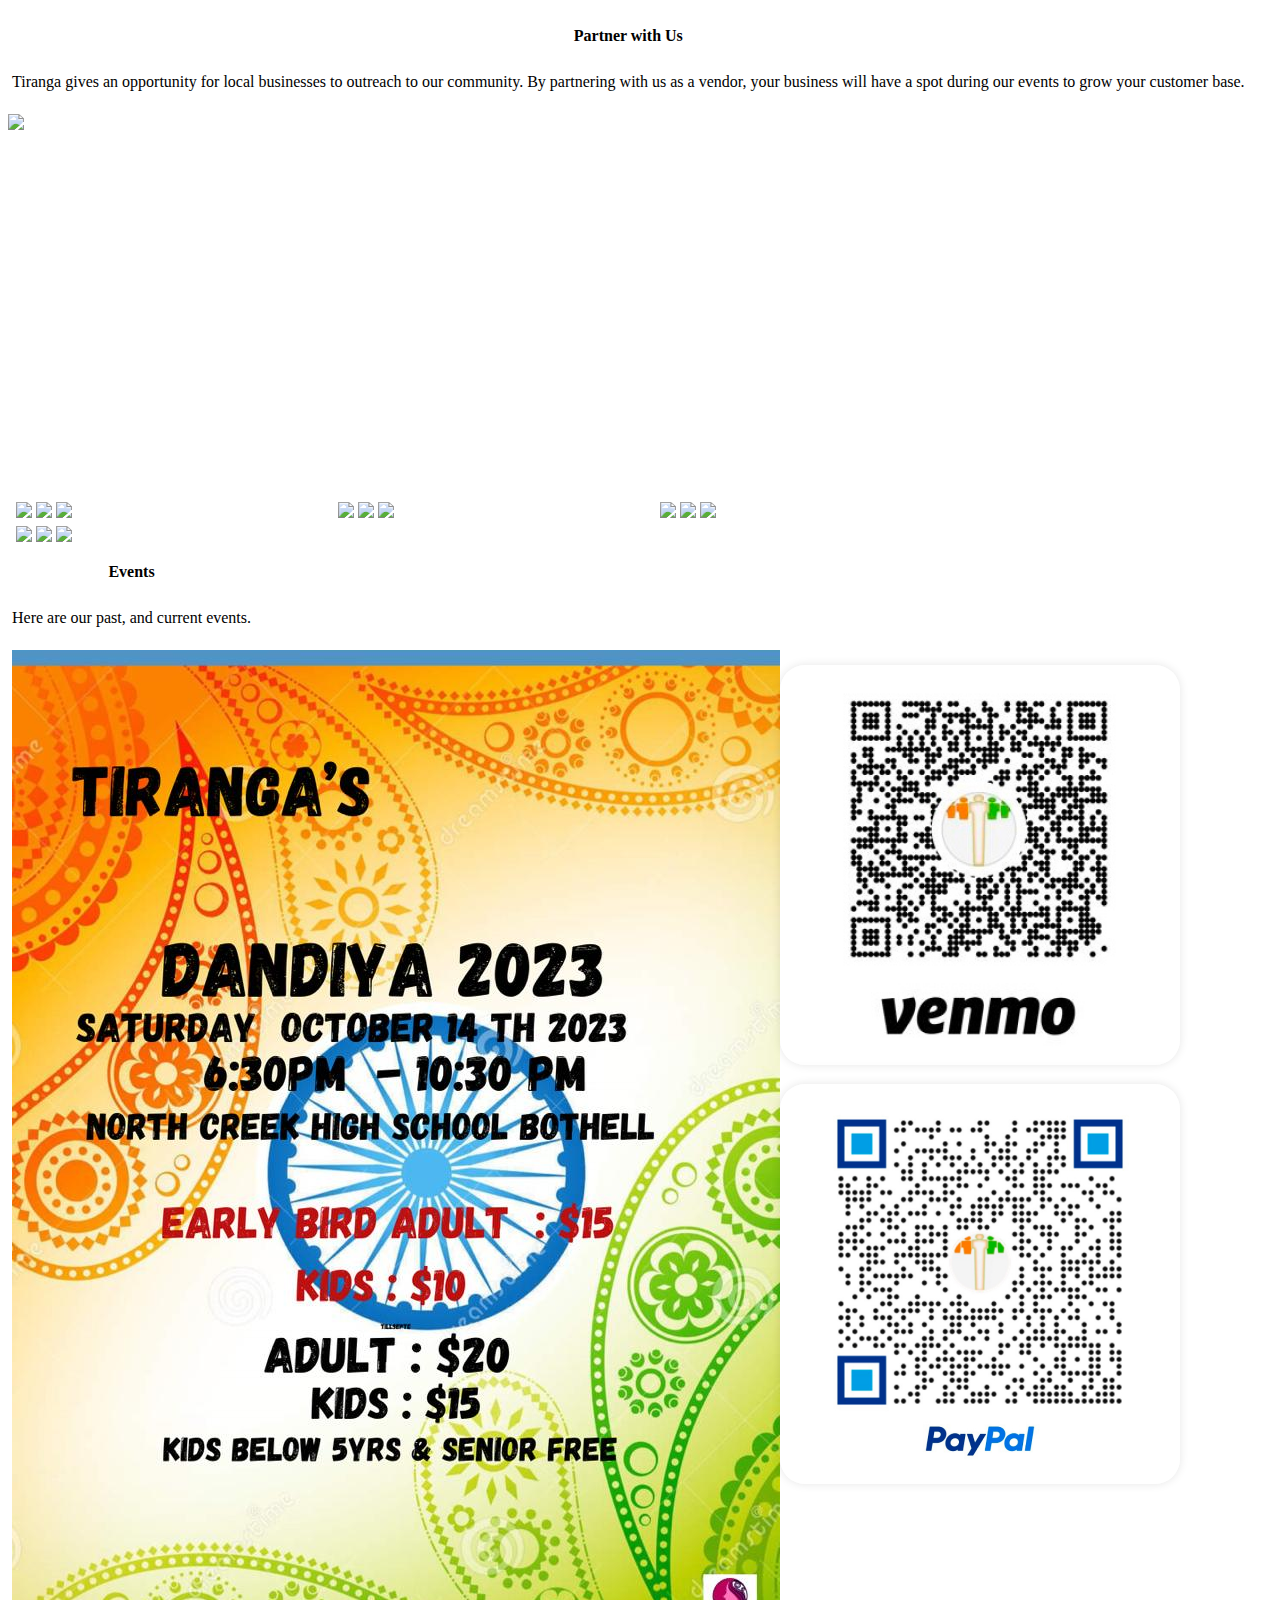
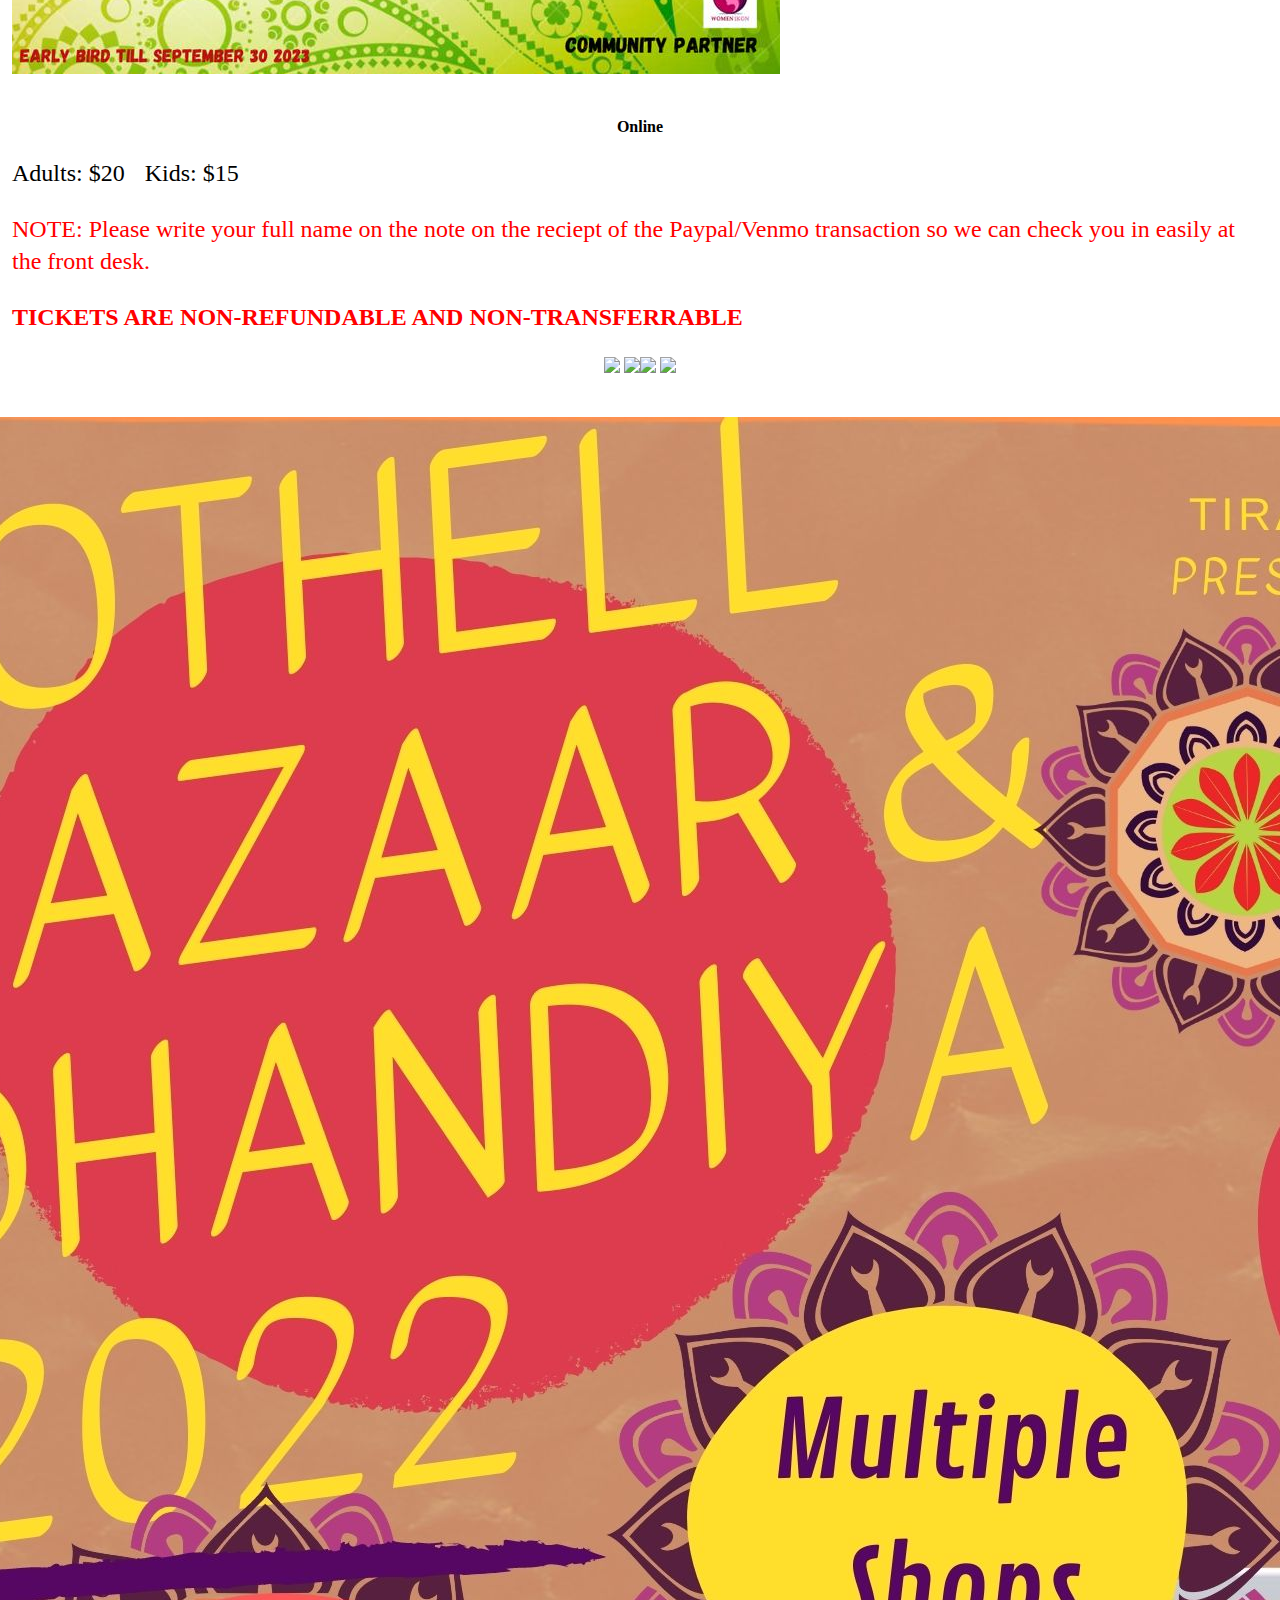
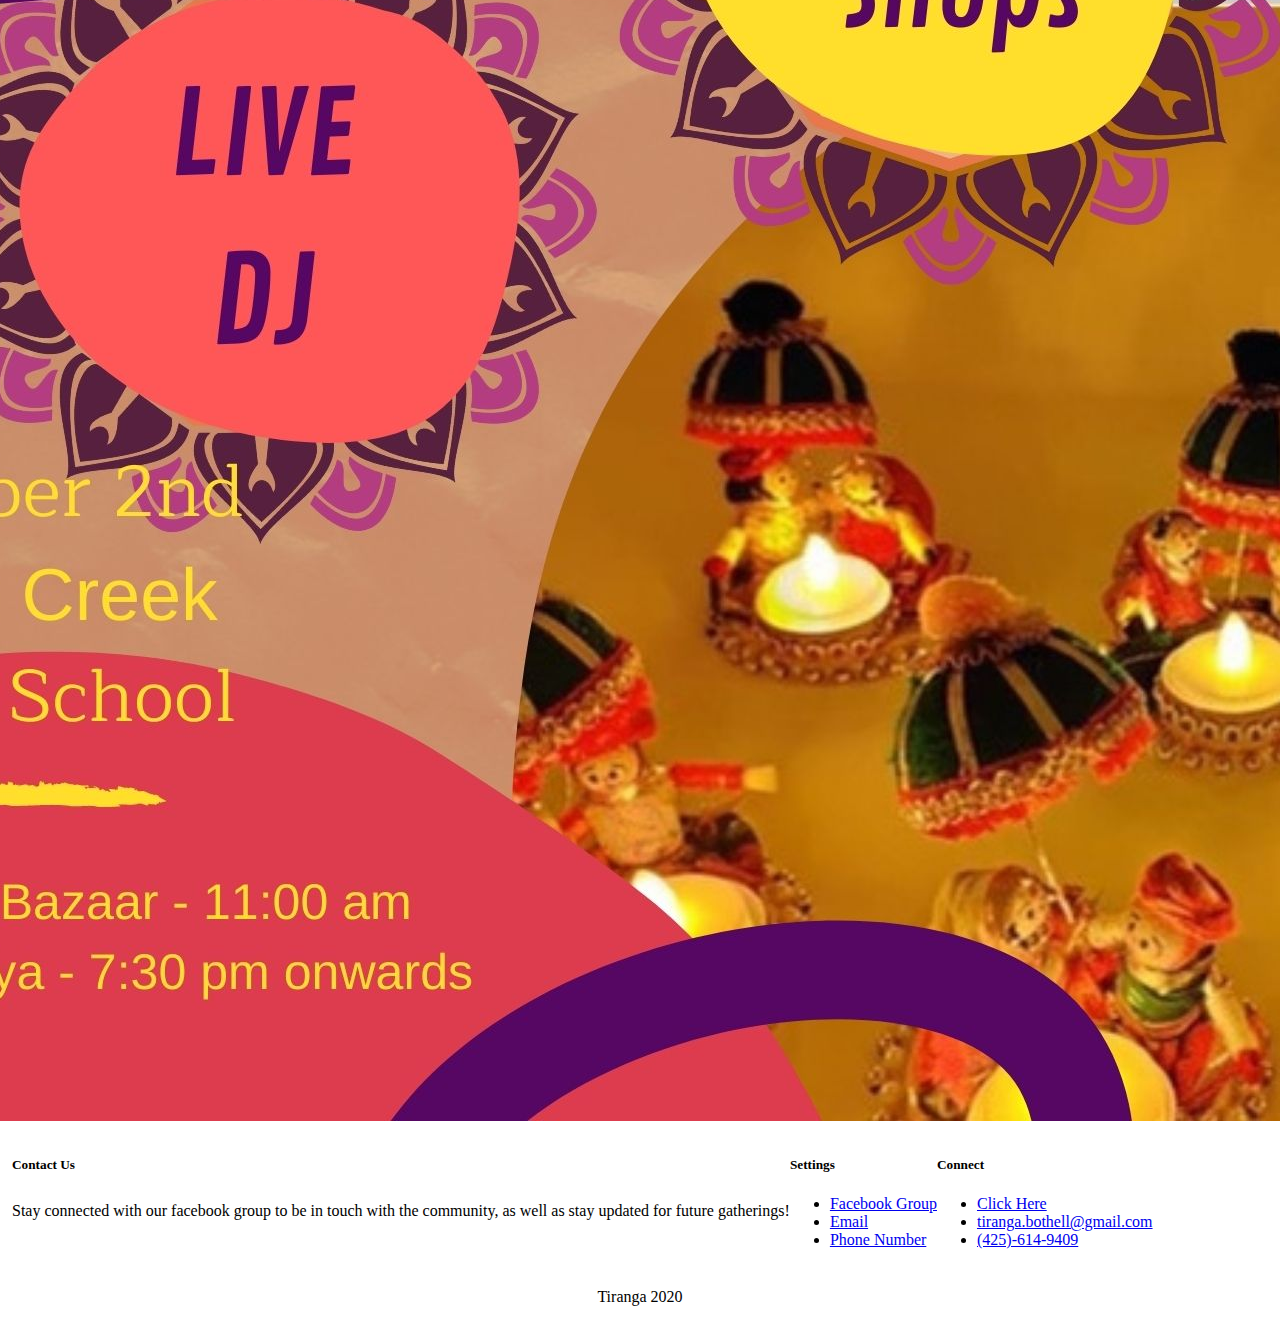
==== commit 0d9ef82f: "Remove paypal/venmo links /  add button" ====
--- a/index.html
+++ b/index.html
@@ -41,7 +41,7 @@
           <h5 class="header col s12 light">A community of Bothell Indians</h5>
         </div>
         <div class="row-center">
-          <a href="https://www.facebook.com/groups/tiranga.bothell/" id="download-button" class="btn-large waves-effect waves-light orange lighten-1">Join our Facebook group!</a>
+          <a href="https://forms.gle/tjQpQ6j5FB58JpnHA" id="download-button" class="btn-large waves-effect waves-light orange lighten-1">Buy tickets here!</a>
         </div>
         <br><br>
 
@@ -170,10 +170,6 @@
       <div class="col s12 m7 l7">
         <img style="width:auto;" class="responsive-img" src="images/tiranga2023.JPG">
       </div>
-      <div class="col show-on-smallBtn center-align">
-        <a href="https://www.paypal.me/tirangabothell" id="download-button" class="btn waves-effect waves-light orange lighten-1" style="margin-top:20px;">Purchase Tickets On Paypal</a>
-        <a href="https://venmo.com/tirangabothell" id="download-button" class="btn waves-effect waves-light orange lighten-1" style="margin-top:20px;">Purchase Tickets On Venmo</a>
-      </div>
       <div class="col s12 m5 l5 center-align">
         <img style="width:auto; border-radius: 25px; margin-top: 15px; box-shadow: 0 0px 10px rgba(0, 0, 0, 10%);" class="responsive-img" src="images/venmo.png">
         <br>
@@ -181,10 +177,6 @@
       </div>
     </div>
     <div class="row hide-on-small-onlyBtn" style="justify-content: center;">
-      <div class="col center-align">
-        <a href="https://www.paypal.me/tirangabothell" id="download-button" class="btn-large waves-effect waves-light orange lighten-1" style="margin-top:20px;">Purchase Tickets On Paypal</a>
-        <a href="https://venmo.com/tirangabothell" id="download-button" class="btn-large waves-effect waves-light orange lighten-1" style="margin-top:20px;">Purchase Tickets On Venmo</a>
-      </div>
     </div>
   </div>
   <!--<a href="https://www.paypal.me/tirangausa" id="download-button" class="btn-large waves-effect waves-light orange lighten-1">Purchase Tickets On Paypal</a>-->
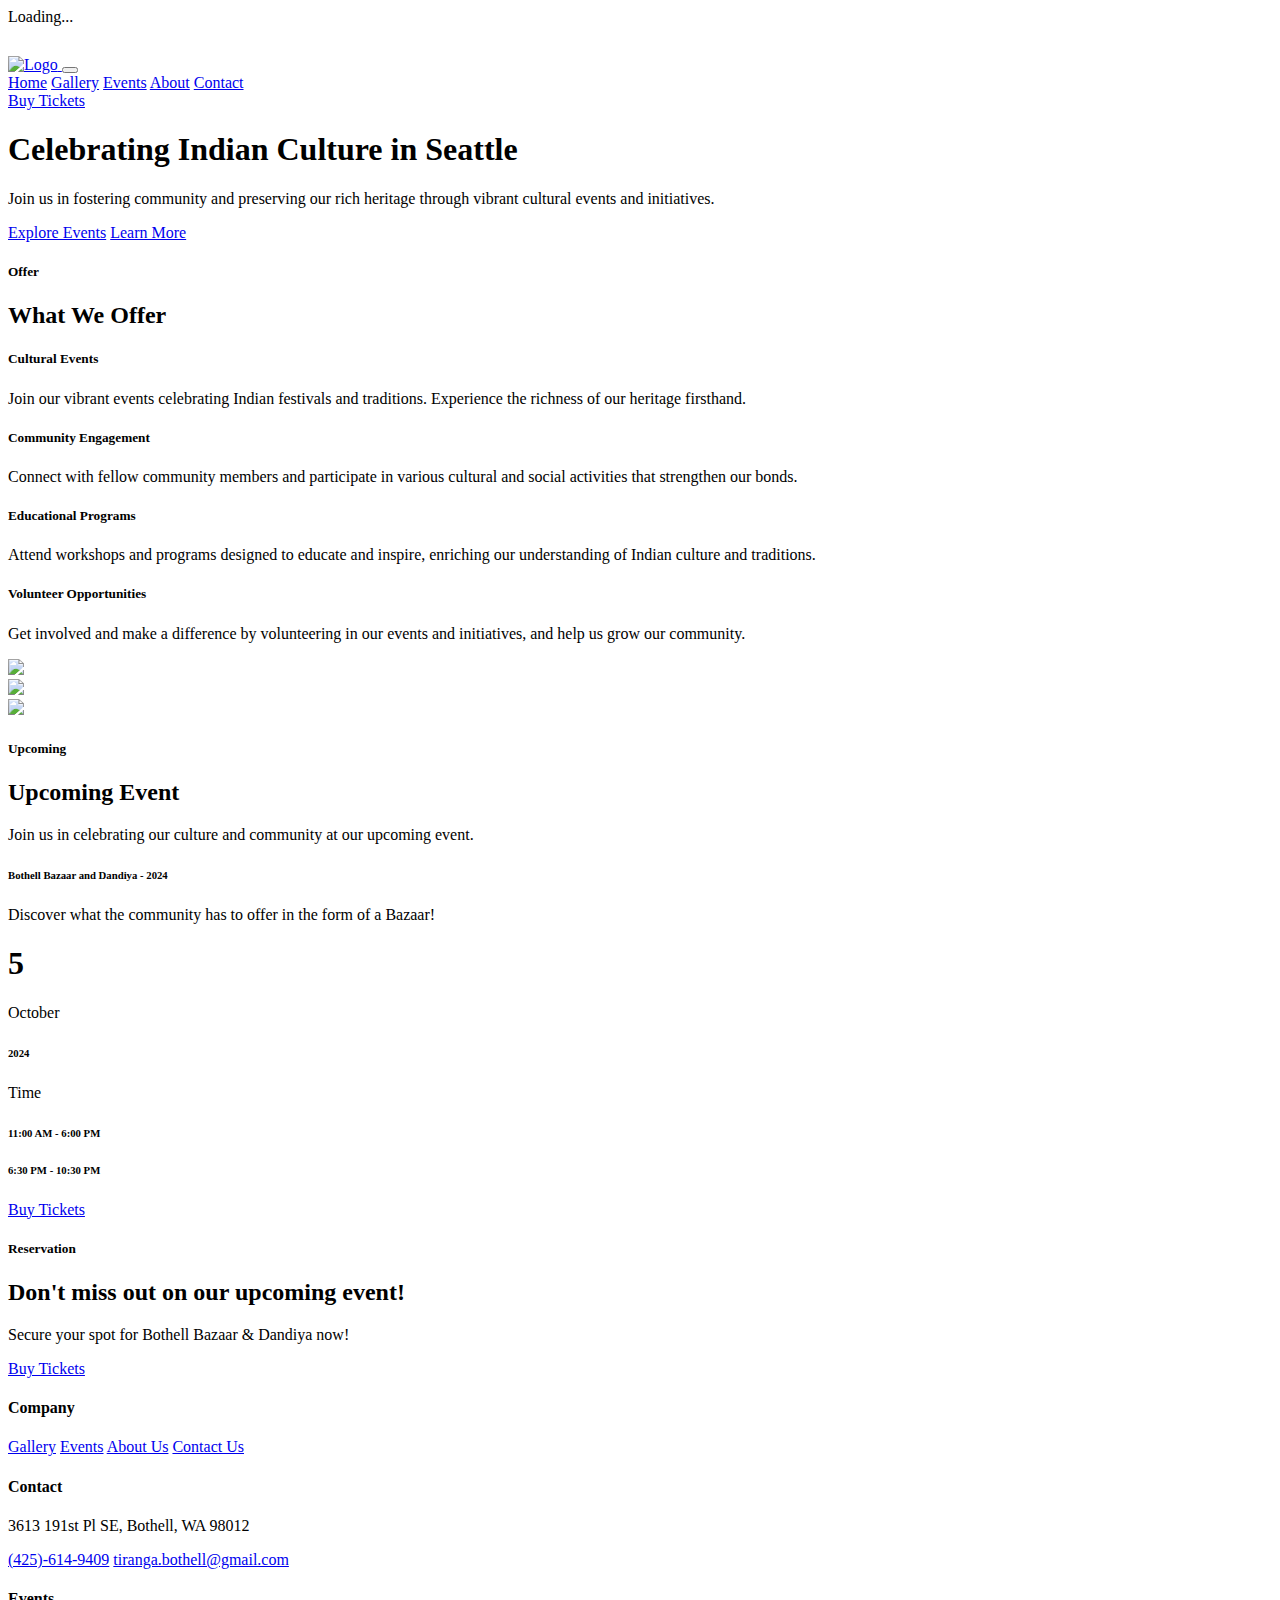
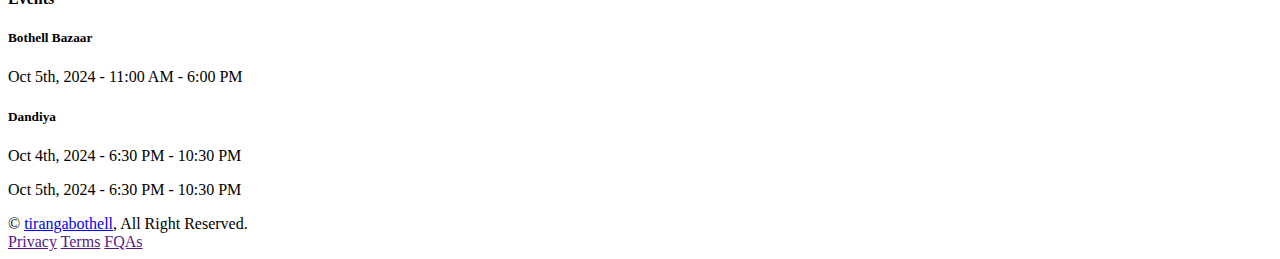
==== commit d59e9ca6: "Update index.html" ====
--- a/index.html
+++ b/index.html
@@ -1,253 +1,273 @@
 <!DOCTYPE html>
 <html lang="en">
+
 <head>
-  <meta http-equiv="Content-Type" content="text/html; charset=UTF-8"/>
-  <meta name="viewport" content="width=device-width, initial-scale=1"/>
-  <title>Tiranga Bothell</title>
-  <link rel="icon" href="images/indianflag.png">
-  <!-- CSS      -->
-  <link href="https://fonts.googleapis.com/icon?family=Material+Icons" rel="stylesheet">
-  <link href="css/materialize.css" type="text/css" rel="stylesheet" media="screen,projection"/>
-  <link href="css/style.css" type="text/css" rel="stylesheet" media="screen,projection"/>
-  <link href="https://fonts.googleapis.com/icon?family=Material+Icons" rel="stylesheet">
+    <meta charset="utf-8">
+    <title>Tiranga Bothell</title>
+    <meta content="width=device-width, initial-scale=1.0" name="viewport">
+    <meta content="" name="keywords">
+    <meta content="" name="description">
+
+    <!-- Favicon -->
+    <link href="img/logo/Favicon.png" rel="icon">
+
+    <!-- Google Web Fonts -->
+    <link rel="preconnect" href="https://fonts.googleapis.com">
+    <link rel="preconnect" href="https://fonts.gstatic.com" crossorigin>
+    <link href="https://fonts.googleapis.com/css2?family=Heebo:wght@400;500;600&family=Nunito:wght@600;700;800&family=Pacifico&display=swap" rel="stylesheet">
+
+    <!-- Icon Font Stylesheet -->
+    <link rel="stylesheet" href="https://cdnjs.cloudflare.com/ajax/libs/font-awesome/6.6.0/css/all.min.css" integrity="sha512-Kc323vGBEqzTmouAECnVceyQqyqdsSiqLQISBL29aUW4U/M7pSPA/gEUZQqv1cwx4OnYxTxve5UMg5GT6L4JJg==" crossorigin="anonymous" referrerpolicy="no-referrer" />
+
+    <!-- Libraries Stylesheet -->
+    <link href="lib/animate/animate.min.css" rel="stylesheet">
+    <link href="lib/owlcarousel/assets/owl.carousel.min.css" rel="stylesheet">
+    <link href="lib/tempusdominus/css/tempusdominus-bootstrap-4.min.css" rel="stylesheet" />
+
+    <!-- Customized Bootstrap Stylesheet -->
+    <link href="css/bootstrap.min.css" rel="stylesheet">
+
+    <!-- Stylesheet -->
+    <link href="css/style.css" rel="stylesheet">
 </head>
+
 <body>
-  <nav class="orange" role="navigation" id="navbar">
-    <div class="nav-wrapper container">
-      <a id="logo-container" href="#" class="brand-logo">Tiranga</a>
-      <ul class="right hide-on-med-and-down">
-        <li><a href="#about-us">About</a></li>
-        <li><a href="#partner-us">Gallery</a></li>
-        <li><a href="#events">Events</a></li>
-        <li><a href="#contact-us">Contact Us</a></li>
-      </ul>
-
-      <ul id="nav-mobile" class="sidenav">
-        <li><a href="#about-us">About</a></li>
-        <li><a href="#partner-us">Gallery</a></li>
-        <li><a href="#events">Events</a></li>
-        <li><a href="#contact-us">Contact Us</a></li>
-      </ul>
-      <a href="#" data-target="nav-mobile" class="sidenav-trigger"><i class="material-icons">menu</i></a>
+    <div class="container-xxl bg-white p-0">
+        <!-- Spinner Start -->
+        <div id="spinner" class="show bg-white position-fixed translate-middle w-100 vh-100 top-50 start-50 d-flex align-items-center justify-content-center">
+            <div class="spinner-border text-primary" style="width: 3rem; height: 3rem;" role="status">
+                <span class="sr-only">Loading...</span>
+            </div>
+        </div>
+        <!-- Spinner End -->
+
+
+        <!-- Navbar & Hero Start -->
+        <div class="container-xxl position-relative p-0">
+            <nav class="navbar navbar-expand-lg navbar-dark bg-dark px-4 px-lg-5 py-3 py-lg-0">
+                <a href="#" class="navbar-brand p-0">
+                    <img src="img/logo/PNG File B.png" alt="Logo" class="navbar-logo">
+                </a>
+                <button class="navbar-toggler" type="button" data-bs-toggle="collapse" data-bs-target="#navbarCollapse">
+                    <span class="fa fa-bars"></span>
+                </button>
+                <div class="collapse navbar-collapse" id="navbarCollapse">
+                    <div class="navbar-nav ms-auto py-0 pe-4">
+                        <a href="index.html" class="nav-item nav-link ">Home</a>
+                        <a href="gallery.html" class="nav-item nav-link">Gallery</a>
+                        <a href="events.html" class="nav-item nav-link">Events</a>
+                        <a href="about.html" class="nav-item nav-link ">About</a>
+                        <a href="contact.html" class="nav-item nav-link active">Contact</a>
+                    </div>
+                    <a href="https://tirangabothell.ticketspice.com/bothell-dandiya?ai=" class="btn btn-primary py-2 px-4">Buy Tickets</a>
+                </div>
+            </nav>
+
+            <div class="container-xxl py-5 bg-dark hero-header mb-5">
+                <div class="container my-5 py-5">
+                    <div class="row align-items-center g-5">
+                        <div class="col-lg-7 text-center text-lg-start">
+                            <h1 class="display-3 text-white animated slideInLeft">Celebrating Indian Culture in Seattle</h1>
+                            <p class="text-white animated slideInLeft mb-4 pb-2">Join us in fostering community and preserving our rich heritage through vibrant cultural events and initiatives.</p>
+                            <a href="events.html" class="btn btn-primary py-sm-3 px-sm-5 me-3 animated slideInLeft">Explore Events</a>
+                            <a href="about.html" class="btn btn-outline-primary py-sm-3 px-sm-5 me-3 animated slideInLeft">Learn More</a>
+                        </div>
+                        <div class="col-lg-5 text-center text-lg-end overflow-hidden">
+                            <!-- <img class="img-fluid" src="img/hero.png" alt=""> -->
+                        </div>
+                    </div>
+                </div>
+            </div>
+        </div>
+        <!-- Navbar & Hero End -->
+
+
+        <!-- OFFER Start -->
+        <div class="container-xxl py-5">
+            <div class="container">
+                <div class="text-center wow fadeInUp" data-wow-delay="0.1s">
+                    <h5 class="section-title ff-secondary text-center text-primary fw-normal">Offer</h5>
+                    <h2 class="mb-5">What We Offer</h2>
+                </div>
+                <div class="row g-4">
+                    <div class="col-lg-6 col-sm-6 wow fadeInUp" data-wow-delay="0.1s">
+                        <div class="service-item rounded pt-3">
+                            <div class="p-4">
+                                <i class="fa-solid fa-3x fa-calendar-days text-primary mb-4"></i>
+                                <h5>Cultural Events</h5>
+                                <p>Join our vibrant events celebrating Indian festivals and traditions. Experience the richness of our heritage firsthand.</p>
+                            </div>
+                        </div>
+                    </div>
+                    <div class="col-lg-6 col-sm-6 wow fadeInUp" data-wow-delay="0.3s">
+                        <div class="service-item rounded pt-3">
+                            <div class="p-4">
+                                <i class="fa-solid fa-users fa-3x text-primary mb-4"></i>
+                                <h5>Community Engagement</h5>
+                                <p>Connect with fellow community members and participate in various cultural and social activities that strengthen our bonds.</p>
+                            </div>
+                        </div>
+                    </div>
+                    <div class="col-lg-6 col-sm-6 wow fadeInUp" data-wow-delay="0.5s">
+                        <div class="service-item rounded pt-3">
+                            <div class="p-4">
+                                <i class="fa-solid fa-school fa-3x text-primary mb-4"></i>
+                                <h5>Educational Programs</h5>
+                                <p>Attend workshops and programs designed to educate and inspire, enriching our understanding of Indian culture and traditions.</p>
+                            </div>
+                        </div>
+                    </div>
+                    <div class="col-lg-6 col-sm-6 wow fadeInUp" data-wow-delay="0.7s">
+                        <div class="service-item rounded pt-3">
+                            <div class="p-4">
+                                <i class="fa-regular fa-heart fa-3x text-primary mb-4"></i>
+                                <h5>Volunteer Opportunities</h5>
+                                <p>Get involved and make a difference by volunteering in our events and initiatives, and help us grow our community.</p>
+                            </div>
+                        </div>
+                    </div>
+                </div>
+            </div>
+        </div>
+        <!-- OFFER End -->
+
+
+        <!-- UPCOMMING Start -->
+        <div class="container-xxl py-5 set-bg-lightgrey">
+            <div class="container">
+                <div class="row g-5 align-items-center">
+                    <div class="col-lg-6">
+                        <div class="row g-3">
+                            <div class="col-6 mx-auto text-start">
+                                <img class="img-fluid rounded w-100 wow zoomIn" data-wow-delay="0.1s" src="img/up-events.jpeg">
+                            </div>
+                            <div class="col-12"></div>
+                            <div class="col-6 text-end">
+                                <img class="img-fluid rounded w-75 wow zoomIn" data-wow-delay="0.5s" src="img/paypal.png">
+                            </div>
+                            <div class="col-6 text-end">
+                                <img class="img-fluid rounded w-75 wow zoomIn" data-wow-delay="0.7s" src="img/venmo.png">
+                            </div>
+                        </div>
+                    </div>
+                    <div class="col-lg-6">
+                        <h5 class="section-title ff-secondary text-start text-primary fw-normal">Upcoming</h5>
+                        <h2 class="mb-0">Upcoming Event</h2>
+                        <p class="mb-4">Join us in celebrating our culture and community at our upcoming event.</p>
+                        <h6>Bothell Bazaar and Dandiya - 2024</h6>
+                        <p class="mb-4">Discover what the community has to offer in the form of a Bazaar!</p>
+                        <div class="row g-4 mb-4">
+                            <div class="col-sm-6">
+                                <div class="d-flex align-items-center border-start border-5 border-primary px-3">
+                                    <h1 class="flex-shrink-0 display-5 text-primary mb-0" data-toggle="counter-up">5</h1>
+                                    <div class="ps-4">
+                                        <p class="mb-0">October</p>
+                                        <h6 class="text-uppercase mb-0">2024</h6>
+                                    </div>
+                                </div>
+                            </div>
+                            <div class="col-sm-6">
+                                <div class="d-flex align-items-center border-start border-5 border-primary px-3">
+                                    <div class="ps-4">
+                                        <p class="mb-0">Time</p>
+                                        <h6 class="text-uppercase mb-0">11:00 AM - 6:00 PM</h6>
+                                        <h6 class="text-uppercase mb-0">6:30 PM - 10:30 PM</h6>
+                                    </div>
+                                </div>
+                            </div>
+                        </div>
+                        <a class="btn btn-primary py-3 px-5 mt-2" href="https://tirangabothell.ticketspice.com/bothell-dandiya?ai=">Buy Tickets</a>
+                    </div>
+                </div>
+            </div>
+        </div>
+        <!-- UPCOMMING End -->
+
+        <div class="container-xxl pb-5 px-0 wow fadeInUp" data-wow-delay="0.1s" style="visibility: visible; animation-delay: 0.1s; animation-name: fadeInUp;">
+            <div class="row g-0 ">
+                <div class="col-md-12 bg-dark d-flex align-items-center text-center justify-content-center">
+                    <div class="p-5 wow fadeInUp" data-wow-delay="0.2s" style="visibility: visible; animation-delay: 0.2s; animation-name: fadeInUp;">
+                        <h5 class="section-title ff-secondary text-start text-primary fw-normal">Reservation</h5>
+                        <h2 class="text-white mb-4">Don't miss out on our upcoming event!</h2>
+                        <p class="text-light">Secure your spot for Bothell Bazaar & Dandiya now!</p>
+                        <a href="events.html" class="btn btn-primary py-sm-3 px-sm-5 me-3 animated slideInLeft">Buy Tickets</a>
+                    </div>
+                </div>
+            </div>
+        </div>
+        
+
+        <!-- Footer Start -->
+        <div class="container-fluid bg-dark text-light footer pt-5 mt-5 wow fadeIn" data-wow-delay="0.1s">
+            <div class="container py-5">
+                <div class="row g-5">
+                    <div class="col-lg-4 col-md-6">
+                        <h4 class="section-title ff-secondary text-start text-light fw-normal mb-4">Company</h4>
+                        <a class="btn btn-link" href="gallery.html">Gallery</a>
+                        <a class="btn btn-link" href="events.html">Events</a>
+                        <a class="btn btn-link" href="about.html">About Us</a>
+                        <a class="btn btn-link" href="contact.html">Contact Us</a>
+                    </div>
+                    <div class="col-lg-4 col-md-6">
+                        <h4 class="section-title ff-secondary text-start text-light fw-normal mb-4">Contact</h4>
+                        <p class="mb-2"><i class="fa fa-map-marker-alt me-3"></i>3613 191st Pl SE, Bothell, WA 98012</p>
+                        <a href="tel:(425)-614-9409" target="_blank" class="mb-2 text-light d-block mb-2"><i class="fa fa-phone-alt me-3"></i>(425)-614-9409</a>
+                        <a href="mailto:tiranga.bothell@gmail.com" target="_blank" class="mb-2 text-light d-block mb-2"><i class="fa fa-envelope me-3"></i>tiranga.bothell@gmail.com</a>
+                        <div class="d-flex pt-2">
+                            <a class="btn btn-outline-light btn-social" href=""><i class="fab fa-twitter"></i></a>
+                            <a class="btn btn-outline-light btn-social" href="https://web.facebook.com/groups/tiranga.bothell/?_rdc=1&_rdr" target="_blank"><i class="fab fa-facebook-f"></i></a>
+                            <a class="btn btn-outline-light btn-social" href=""><i class="fab fa-youtube"></i></a>
+                            <a class="btn btn-outline-light btn-social" href=""><i class="fab fa-linkedin-in"></i></a>
+                        </div>
+                    </div>
+                    <div class="col-lg-4 col-md-6">
+                        <h4 class="section-title ff-secondary text-start text-light fw-normal mb-4">Events</h4>
+                        <h5 class="text-light fw-normal">Bothell Bazaar</h5>
+                        <p>Oct 5th, 2024 - 11:00 AM - 6:00 PM</p>
+                        <h5 class="text-light fw-normal">Dandiya</h5>
+                        <p>Oct 4th, 2024 - 6:30 PM - 10:30 PM</p>
+                        <p>Oct 5th, 2024 - 6:30 PM - 10:30 PM</p>
+                    </div>
+                </div>
+            </div>
+            <div class="container">
+                <div class="copyright">
+                    <div class="row">
+                        <div class="col-md-6 text-center text-md-start mb-3 mb-md-0">
+                            &copy; <a class="border-bottom" href="https://tirangabothell.org/">tirangabothell</a>, All Right Reserved.
+                        </div>
+                        <div class="col-md-6 text-center text-md-end">
+                            <div class="footer-menu">
+                                <a href="">Privacy</a>
+                                <a href="">Terms</a>
+                                <a href="">FQAs</a>
+                            </div>
+                        </div>
+                    </div>
+                </div>
+            </div>
+        </div>
+        <!-- Footer End -->
+
+
+        <!-- Back to Top -->
+        <a href="#" class="btn btn-lg btn-primary btn-lg-square back-to-top"><i class="fa fa-angle-up"></i></a>
     </div>
-  </nav>
-
-  <div id="index-banner" class="parallax-container">
-    <div class="section no-pad-bot">
-      <div class="container">
-        <br><br>
-        <h1 class="header center teal-text text-lighten-2">Tiranga Bothell</h1>
-        <div class="row center">
-          <h5 class="header col s12 light">A community of Bothell Indians</h5>
-        </div>
-        <div class="row-center">
-          <a href="https://forms.gle/tjQpQ6j5FB58JpnHA" id="download-button" class="btn-large waves-effect waves-light orange lighten-1">Buy tickets here!</a>
-        </div>
-        <br><br>
-
-      </div>
-    </div>
-    <div class="parallax"><img src="images/ganesh.JPG" alt="Unsplashed background img 1" class="mob_parallax_img"></div>
-  </div>
-
-
-  <div class="container" id="about-us">
-    <div class="section">
-      <h4>About us</h4>
-      <!--   Icon Section   -->
-      <div class="row">
-        <div class="col s12 m4">
-          <div class="icon-block">
-            <h2 class="center orange-text"><i class="material-icons">location_city</i></h2>
-            <h5 class="center">Based in Bothell, Washington</h5>
-
-            <p class="light">Bothell is a city located in King and Snohomish Counties in the State of Washington. It is part of the Seattle metropolitan area. Based on per capita income, Bothell ranks 78th of 614 areas in the state of Washington to be ranked.</p>
-          </div>
-        </div>
-
-        <div class="col s12 m4">
-          <div class="icon-block">
-            <h2 class="center blue-text"><i class="material-icons">group</i></h2>
-            <h5 class="center">Focused on the Community</h5>
-
-            <p class="light">The intention of Tiranga is to always provide a platform for the Indian community to express their pride for their culture, and nation. We encourage members of our community to be involved in various forms of art, and dance to showcase to the community.</p>
-          </div>
-        </div>
-
-        <div class="col s12 m4">
-          <div class="icon-block">
-            <h2 class="center green-text"><i class="material-icons">flag</i></h2>
-            <h5 class="center">Many ways to get involved!</h5>
-
-            <p class="light">We are always looking for volunteers to be involved with our team! We have various roles in event preparation, vendor management, and marketing!</p>
-          </div>
-        </div>
-      </div>
-
-    </div>
-  </div>
-
-
-  <div class="parallax-container valign-wrapper">
-    <div class="section no-pad-bot">
-      <div class="container">
-        <div class="row center">
-          
-        </div>
-      </div>
-    </div>
-    <div class="parallax"><img src="images/idiots.JPG" alt="Unsplashed background img 2" class="mob_parallax_img"></div>
-  </div>
-
-  <div class="container" id="partner-us">
-    <div class="section">
-
-      <div class="row">
-        <div class="col s12 center">
-          <h3><i class="mdi-content-send brown-text"></i></h3>
-          <h4>Partner with Us</h4>
-          <p class="left-align light">Tiranga gives an opportunity for local businesses to outreach to our community. By partnering with us as a vendor, your business will have a spot during our events to grow your customer base.</p>
-        </div>
-      </div>
-
-    </div>
-  </div>
-
-
-  <div class="parallax-container valign-wrapper">
-    <div class="section no-pad-bot">
-      <div class="container">
-        <div class="row center">
-          
-        </div>
-      </div>
-    </div>
-    <div class="parallax"><img src="images/stage.JPG" alt="Unsplashed background img 3"></div>
-  </div>
-
-  <div class="row">
-    <div class="column">
-      <img src="images/boy.JPG">
-      <img src="images/dance.JPG">
-      <img src="images/dance2.JPG">
-      
-    </div>
-    <div class="column">
-      <img src="images/stalls.JPG">
-      <img src="images/ganesh.JPG">
-      <img src="images/keyboard.JPG">
-      
-    </div>
-    <div class="column">
-      <img src="images/mom.JPG">
-      <img src="images/idiots.JPG">
-      <img src="images/stage.JPG">
-      <!-- <img src="images/dancer.JPG">  -->
-    </div>
-    <div class="column">
-      <img src="images/mc.JPG">
-      <img src="images/group.JPG">
-      <img src="images/performer.JPG">
-    </div>
-  </div>
-
-  <div class="container" id="events">
-    <div class="section">
-
-      <div class="row">
-        <div class="col s12 center">
-          <h3><i class="mdi-content-send brown-text"></i></h3>
-          <h4>Events</h4>
-          <p class="center light">Here are our past, and current events.</p>
-         </div>
-      </div>
-
-    </div>
-  </div>
-
-  <div class="container">
-    <div class="row valign-wrapper">
-      <div class="col s12 m7 l7">
-        <img style="width:auto;" class="responsive-img" src="images/tiranga2023.JPG">
-      </div>
-      <div class="col s12 m5 l5 center-align">
-        <img style="width:auto; border-radius: 25px; margin-top: 15px; box-shadow: 0 0px 10px rgba(0, 0, 0, 10%);" class="responsive-img" src="images/venmo.png">
-        <br>
-        <img style="width:auto; border-radius: 25px; margin-top: 15px; box-shadow: 0 0px 10px rgba(0, 0, 0, 10%);" class="responsive-img" src="images/paypal.png">
-      </div>
-    </div>
-    <div class="row hide-on-small-onlyBtn" style="justify-content: center;">
-    </div>
-  </div>
-  <!--<a href="https://www.paypal.me/tirangausa" id="download-button" class="btn-large waves-effect waves-light orange lighten-1">Purchase Tickets On Paypal</a>-->
-  <div class="container center">
-    <div class="row" style="justify-content: center;">
-      <div class="col s12">
-        <br>
-        <h4>Online</h4>
-        <p style="display:inline; font-size: 150%;">Adults: $20</p>
-        &nbsp;
-        &nbsp;
-        <p style="display:inline; font-size: 150%;">Kids: $15</p>
-        <br>
-        <p style="font-size: 150%; color: red;">NOTE: Please write your full name on the note on the reciept of the Paypal/Venmo transaction so we can check you in easily at the front desk.</p>
-        <b><p style="font-size: 150%; color: red;">TICKETS ARE NON-REFUNDABLE AND NON-TRANSFERRABLE</p></b>
-      </div>
-      <div class="col s12 m4">
-        <img style="width:auto; margin-bottom: 10px;" class="responsive-img" src="images/rangthebasanti.jpg">
-        <img style="width:auto; margin-bottom: 10px;" class="responsive-img" src="images/aagman.jpg">
-      </div>
-      <div class="col s12 m4">
-        <img style="width:auto; margin-bottom: 10px;" class="responsive-img" src="images/bazaar2018.jpg">
-        <img style="width:auto; margin-bottom: 10px;" class="responsive-img" src="images/rythm.jpg">
-      </div>
-      <div class="col s12 m4">
-        <img style="width:auto; margin-bottom: 10px;" class="responsive-img" src="images/bazaar2019.jpg">
-        <img style="width:auto; margin-bottom: 10px;" class="responsive-img" src="images/BBD2022.jpg">
-      </div>
-    </div>
-  </div>
-  
-
-  <footer class="page-footer green" id="contact-us">
-    <div class="container">
-      <div class="row">
-        <div class="col l6 s12">
-          <h5 class="white-text">Contact Us</h5>
-          <p class="grey-text text-lighten-4">Stay connected with our facebook group to be in touch with the community, as well as stay updated for future gatherings!</p>
-
-
-        </div>
-        <div class="col l3 s12">
-          <h5 class="white-text">Settings</h5>
-          <ul>
-            <li><a class="white-text" href="#!">Facebook Group</a></li>
-            <li><a class="white-text" href="#!">Email</a></li>
-            <li><a class="white-text" href="#!">Phone Number</a></li>
-          </ul>
-        </div>
-        <div class="col l3 s12">
-          <h5 class="white-text">Connect</h5>
-          <ul>
-            <li><a class="white-text" href="https://www.facebook.com/groups/tiranga.bothell/">Click Here</a></li>
-            <li><a class="white-text" href="#!">tiranga.bothell@gmail.com</a></li>
-            <li><a class="white-text" href="#!">(425)-614-9409</a></li>
-          </ul>
-        </div>
-      </div>
-    </div>
-    <div class="footer-copyright">
-      <div class="container">
-        <p style="text-align: center;">Tiranga 2020</p>
-      </div>
-    </div>
-  </footer>
-
-  
-  <!--  Scripts-->
-  <script src="https://code.jquery.com/jquery-2.1.1.min.js"></script>
-  <script src="js/materialize.js"></script>
-  <script src="js/init.js"></script>
-
-  </body>
+
+    <!-- JavaScript Libraries -->
+    <script src="https://code.jquery.com/jquery-3.4.1.min.js"></script>
+    <script src="https://cdn.jsdelivr.net/npm/bootstrap@5.0.0/dist/js/bootstrap.bundle.min.js"></script>
+    <script src="lib/wow/wow.min.js"></script>
+    <script src="lib/easing/easing.min.js"></script>
+    <script src="lib/waypoints/waypoints.min.js"></script>
+    <script src="lib/counterup/counterup.min.js"></script>
+    <script src="lib/owlcarousel/owl.carousel.min.js"></script>
+    <script src="lib/tempusdominus/js/moment.min.js"></script>
+    <script src="lib/tempusdominus/js/moment-timezone.min.js"></script>
+    <script src="lib/tempusdominus/js/tempusdominus-bootstrap-4.min.js"></script>
+
+    <!-- Template Javascript -->
+    <script src="js/main.js"></script>
+</body>
+
 </html>
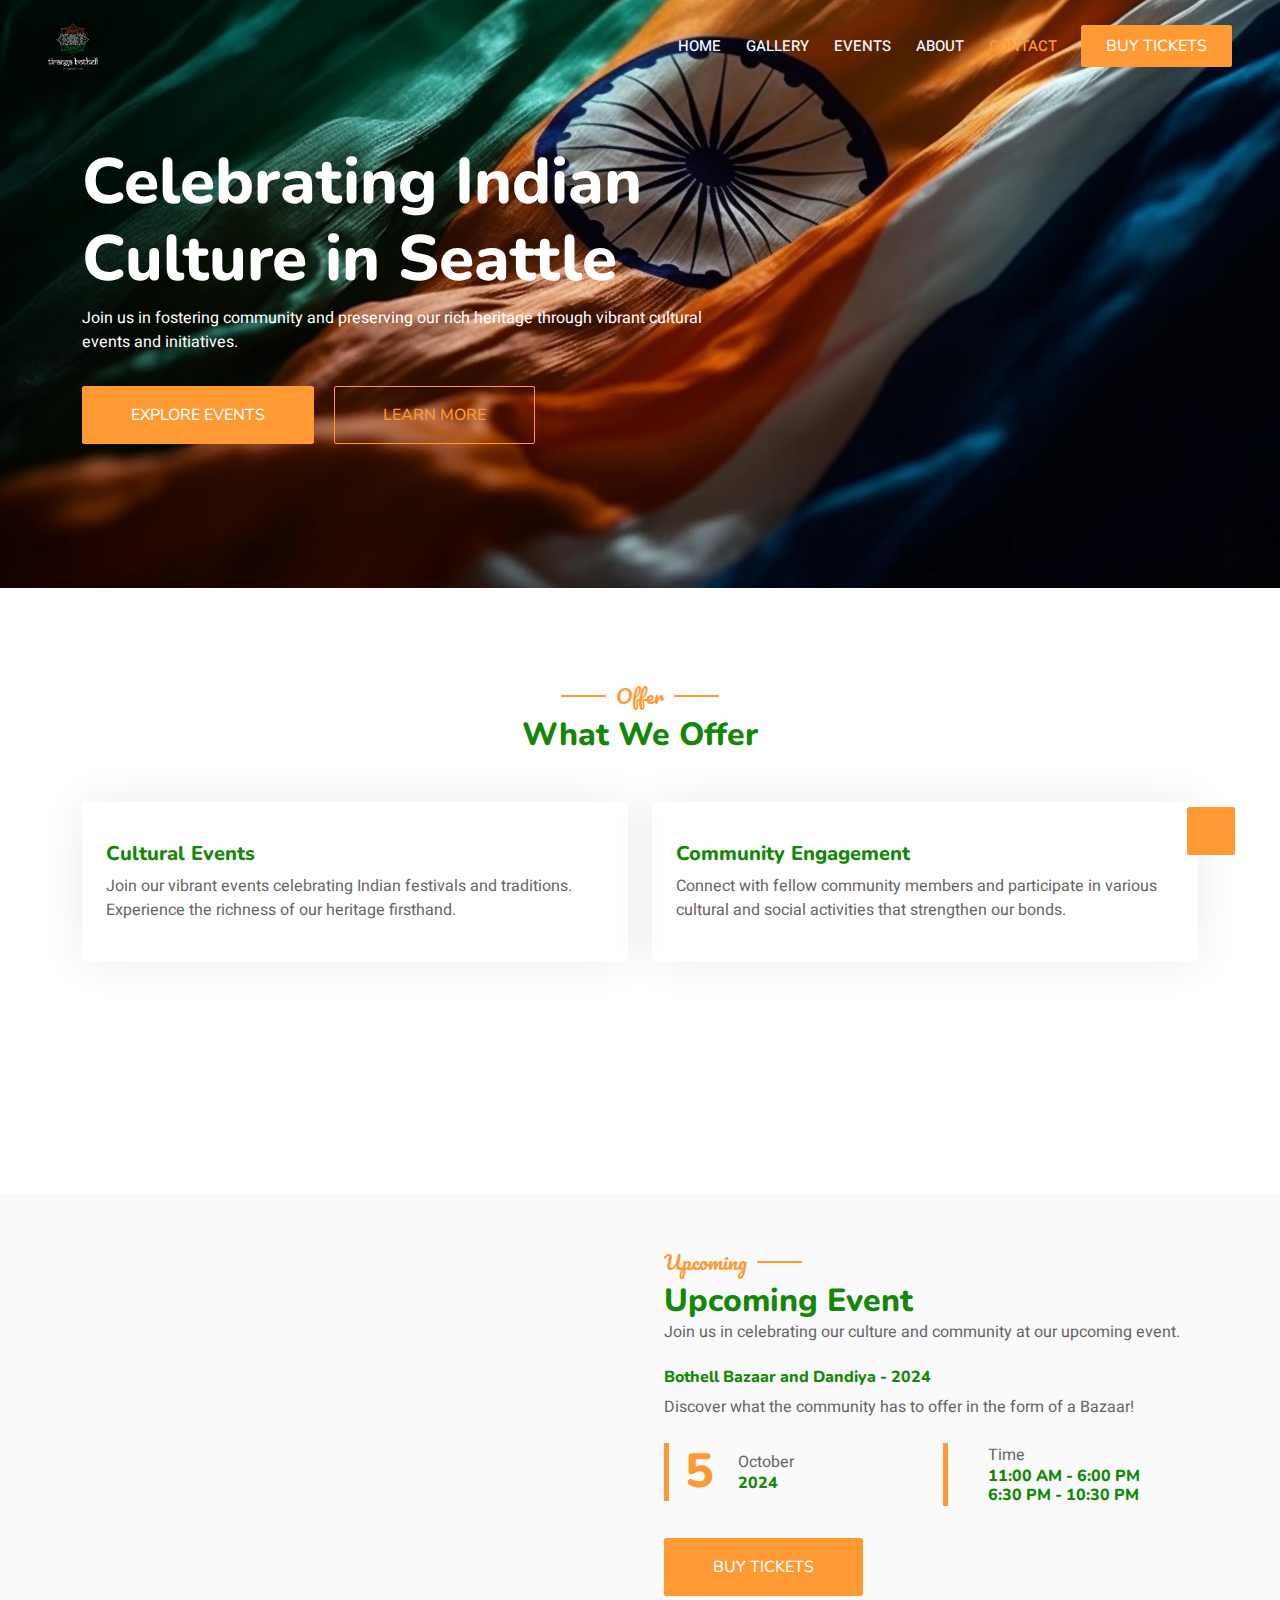
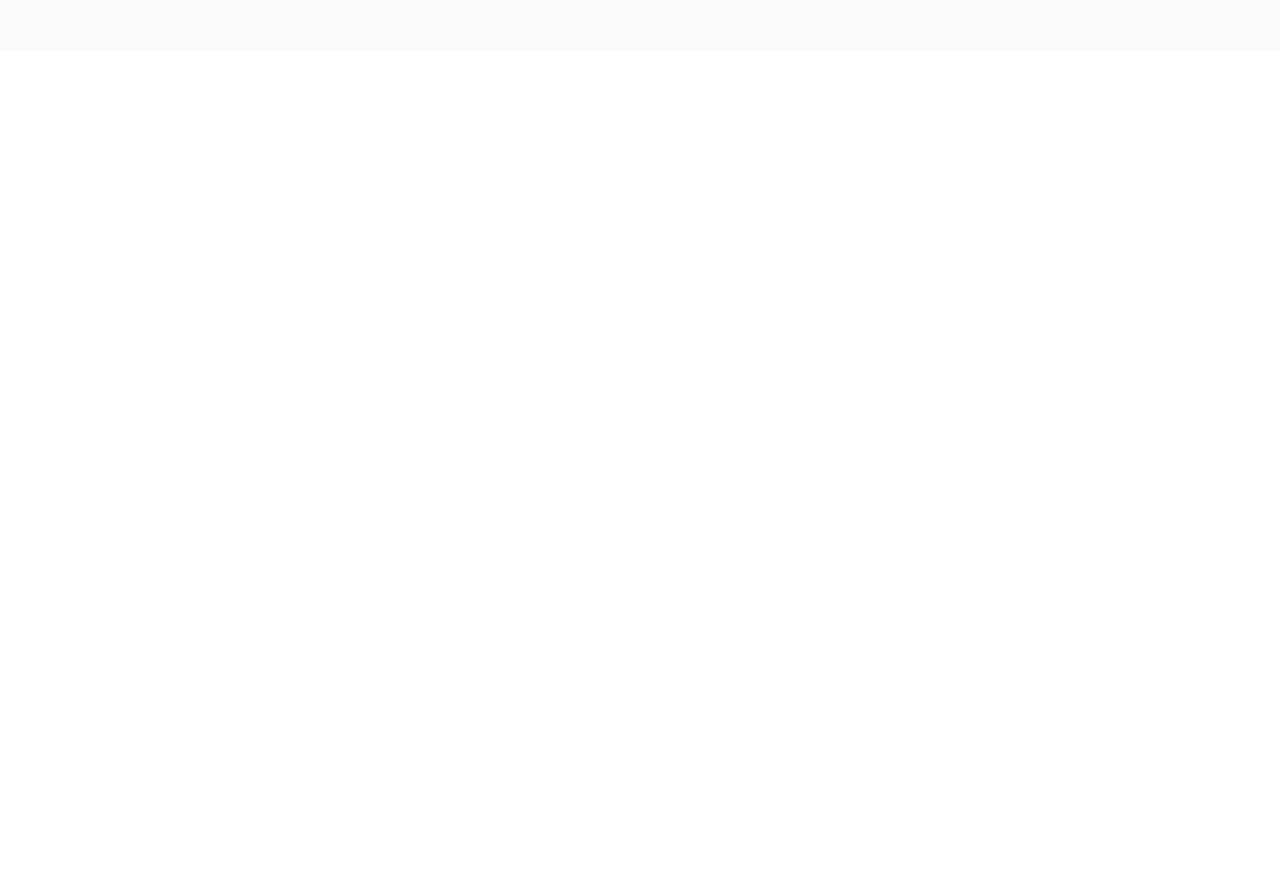
==== commit b7af85eb: "remove paypal/venmo links" ====
--- a/index.html
+++ b/index.html
@@ -142,12 +142,6 @@
                                 <img class="img-fluid rounded w-100 wow zoomIn" data-wow-delay="0.1s" src="img/up-events.jpeg">
                             </div>
                             <div class="col-12"></div>
-                            <div class="col-6 text-end">
-                                <img class="img-fluid rounded w-75 wow zoomIn" data-wow-delay="0.5s" src="img/paypal.png">
-                            </div>
-                            <div class="col-6 text-end">
-                                <img class="img-fluid rounded w-75 wow zoomIn" data-wow-delay="0.7s" src="img/venmo.png">
-                            </div>
                         </div>
                     </div>
                     <div class="col-lg-6">
@@ -270,4 +264,4 @@
     <script src="js/main.js"></script>
 </body>
 
-</html>
+</html>--- a/css/style.css
+++ b/css/style.css
@@ -0,0 +1,498 @@
+/********** Template CSS **********/
+:root {
+    --primary: #FF9933;
+    --light: #F1F8FF;
+    --dark: #0F172B;
+}
+
+.ff-secondary {
+    font-family: 'Pacifico', cursive;
+}
+
+.fw-medium {
+    font-weight: 600 !important;
+}
+
+.fw-semi-bold {
+    font-weight: 700 !important;
+}
+
+.back-to-top {
+    position: fixed;
+    display: none;
+    right: 45px;
+    bottom: 45px;
+    z-index: 99;
+}
+
+
+/*** Spinner ***/
+#spinner {
+    opacity: 0;
+    visibility: hidden;
+    transition: opacity .5s ease-out, visibility 0s linear .5s;
+    z-index: 99999;
+}
+
+#spinner.show {
+    transition: opacity .5s ease-out, visibility 0s linear 0s;
+    visibility: visible;
+    opacity: 1;
+}
+
+
+/*** Button ***/
+.btn {
+    font-family: 'Nunito', sans-serif;
+    font-weight: 500;
+    text-transform: uppercase;
+    transition: .5s;
+}
+
+.btn.btn-primary,
+.btn.btn-secondary {
+    color: #FFFFFF;
+}
+
+.btn-square {
+    width: 38px;
+    height: 38px;
+}
+
+.btn-sm-square {
+    width: 32px;
+    height: 32px;
+}
+
+.btn-lg-square {
+    width: 48px;
+    height: 48px;
+}
+
+.btn-square,
+.btn-sm-square,
+.btn-lg-square {
+    padding: 0;
+    display: flex;
+    align-items: center;
+    justify-content: center;
+    font-weight: normal;
+    border-radius: 2px;
+}
+
+
+/*** Navbar ***/
+.navbar-dark .navbar-nav .nav-link {
+    position: relative;
+    margin-left: 25px;
+    padding: 35px 0;
+    font-size: 15px;
+    color: var(--light) !important;
+    text-transform: uppercase;
+    font-weight: 500;
+    outline: none;
+    transition: .5s;
+}
+
+.sticky-top.navbar-dark .navbar-nav .nav-link {
+    padding: 20px 0;
+}
+
+.navbar-dark .navbar-nav .nav-link:hover,
+.navbar-dark .navbar-nav .nav-link.active {
+    color: var(--primary) !important;
+}
+
+.navbar-dark .navbar-brand img {
+    max-height: 60px;
+    transition: .5s;
+}
+
+.sticky-top.navbar-dark .navbar-brand img {
+    max-height: 45px;
+}
+
+@media (max-width: 991.98px) {
+    .sticky-top.navbar-dark {
+        position: relative;
+    }
+
+    .navbar-dark .navbar-collapse {
+        margin-top: 15px;
+        border-top: 1px solid rgba(255, 255, 255, .1)
+    }
+
+    .navbar-dark .navbar-nav .nav-link,
+    .sticky-top.navbar-dark .navbar-nav .nav-link {
+        padding: 10px 0;
+        margin-left: 0;
+    }
+
+    .navbar-dark .navbar-brand img {
+        max-height: 45px;
+    }
+}
+
+@media (min-width: 992px) {
+    .navbar-dark {
+        position: absolute;
+        width: 100%;
+        top: 0;
+        left: 0;
+        z-index: 999;
+        background: transparent !important;
+    }
+    
+    .sticky-top.navbar-dark {
+        position: fixed;
+        background: var(--dark) !important;
+    }
+}
+
+
+/*** Hero Header ***/
+.hero-header {
+    background: url(../img/bg-hero.jpg);
+    background-position: center center;
+    background-repeat: no-repeat;
+    background-size: cover;
+}
+
+.breadcrumb-item + .breadcrumb-item::before {
+    color: rgba(255, 255, 255, .5);
+}
+
+
+/*** Section Title ***/
+.section-title {
+    position: relative;
+    display: inline-block;
+}
+
+.section-title::before {
+    position: absolute;
+    content: "";
+    width: 45px;
+    height: 2px;
+    top: 50%;
+    left: -55px;
+    margin-top: -1px;
+    background: var(--primary);
+}
+
+.section-title::after {
+    position: absolute;
+    content: "";
+    width: 45px;
+    height: 2px;
+    top: 50%;
+    right: -55px;
+    margin-top: -1px;
+    background: var(--primary);
+}
+
+.section-title.text-start::before,
+.section-title.text-end::after {
+    display: none;
+}
+
+
+/*** Service ***/
+.service-item {
+    box-shadow: 0 0 45px rgba(0, 0, 0, .08);
+    transition: .5s;
+    height: 100%;
+}
+
+.service-item:hover {
+    background: var(--primary);
+}
+
+.service-item * {
+    transition: .5s;
+}
+
+.service-item:hover * {
+    color: var(--light) !important;
+}
+
+
+/*** Food Menu ***/
+.nav-pills .nav-item .active {
+    border-bottom: 2px solid var(--primary);
+}
+
+
+/*** Youtube Video ***/
+.video {
+    position: relative;
+    height: 100%;
+    min-height: 500px;
+    background: linear-gradient(rgba(15, 23, 43, .1), rgba(15, 23, 43, .1)), url(../img/video.jpg);
+    background-position: center center;
+    background-repeat: no-repeat;
+    background-size: cover;
+}
+
+.video .btn-play {
+    position: absolute;
+    z-index: 3;
+    top: 50%;
+    left: 50%;
+    transform: translateX(-50%) translateY(-50%);
+    box-sizing: content-box;
+    display: block;
+    width: 32px;
+    height: 44px;
+    border-radius: 50%;
+    border: none;
+    outline: none;
+    padding: 18px 20px 18px 28px;
+}
+
+.video .btn-play:before {
+    content: "";
+    position: absolute;
+    z-index: 0;
+    left: 50%;
+    top: 50%;
+    transform: translateX(-50%) translateY(-50%);
+    display: block;
+    width: 100px;
+    height: 100px;
+    background: var(--primary);
+    border-radius: 50%;
+    animation: pulse-border 1500ms ease-out infinite;
+}
+
+.video .btn-play:after {
+    content: "";
+    position: absolute;
+    z-index: 1;
+    left: 50%;
+    top: 50%;
+    transform: translateX(-50%) translateY(-50%);
+    display: block;
+    width: 100px;
+    height: 100px;
+    background: var(--primary);
+    border-radius: 50%;
+    transition: all 200ms;
+}
+
+.video .btn-play img {
+    position: relative;
+    z-index: 3;
+    max-width: 100%;
+    width: auto;
+    height: auto;
+}
+
+.video .btn-play span {
+    display: block;
+    position: relative;
+    z-index: 3;
+    width: 0;
+    height: 0;
+    border-left: 32px solid var(--dark);
+    border-top: 22px solid transparent;
+    border-bottom: 22px solid transparent;
+}
+
+@keyframes pulse-border {
+    0% {
+        transform: translateX(-50%) translateY(-50%) translateZ(0) scale(1);
+        opacity: 1;
+    }
+
+    100% {
+        transform: translateX(-50%) translateY(-50%) translateZ(0) scale(1.5);
+        opacity: 0;
+    }
+}
+
+#videoModal {
+    z-index: 99999;
+}
+
+#videoModal .modal-dialog {
+    position: relative;
+    max-width: 800px;
+    margin: 60px auto 0 auto;
+}
+
+#videoModal .modal-body {
+    position: relative;
+    padding: 0px;
+}
+
+#videoModal .close {
+    position: absolute;
+    width: 30px;
+    height: 30px;
+    right: 0px;
+    top: -30px;
+    z-index: 999;
+    font-size: 30px;
+    font-weight: normal;
+    color: #FFFFFF;
+    background: #000000;
+    opacity: 1;
+}
+
+
+/*** Team ***/
+.team-item {
+    box-shadow: 0 0 45px rgba(0, 0, 0, .08);
+    height: calc(100% - 38px);
+    transition: .5s;
+}
+
+.team-item img {
+    transition: .5s;
+}
+.set-main-gallery .team-item img {
+    height: 392px !important;
+}
+.team-item:hover img {
+    transform: scale(1.1);
+}
+
+.team-item:hover {
+    height: 100%;
+}
+
+.team-item .btn {
+    border-radius: 38px 38px 0 0;
+}
+
+
+/*** Testimonial ***/
+.testimonial-carousel .owl-item .testimonial-item,
+.testimonial-carousel .owl-item.center .testimonial-item * {
+    transition: .5s;
+}
+
+.testimonial-carousel .owl-item.center .testimonial-item {
+    background: var(--primary) !important;
+    border-color: var(--primary) !important;
+}
+
+.testimonial-carousel .owl-item.center .testimonial-item * {
+    color: var(--light) !important;
+}
+
+.testimonial-carousel .owl-dots {
+    margin-top: 24px;
+    display: flex;
+    align-items: flex-end;
+    justify-content: center;
+}
+
+.testimonial-carousel .owl-dot {
+    position: relative;
+    display: inline-block;
+    margin: 0 5px;
+    width: 15px;
+    height: 15px;
+    border: 1px solid #CCCCCC;
+    border-radius: 15px;
+    transition: .5s;
+}
+
+.testimonial-carousel .owl-dot.active {
+    background: var(--primary);
+    border-color: var(--primary);
+}
+
+
+/*** Footer ***/
+.footer .btn.btn-social {
+    margin-right: 5px;
+    width: 35px;
+    height: 35px;
+    display: flex;
+    align-items: center;
+    justify-content: center;
+    color: var(--light);
+    border: 1px solid #FFFFFF;
+    border-radius: 35px;
+    transition: .3s;
+}
+
+.footer .btn.btn-social:hover {
+    color: var(--primary);
+}
+
+.footer .btn.btn-link {
+    display: block;
+    margin-bottom: 5px;
+    padding: 0;
+    text-align: left;
+    color: #FFFFFF;
+    font-size: 15px;
+    font-weight: normal;
+    text-transform: capitalize;
+    transition: .3s;
+}
+
+.footer .btn.btn-link::before {
+    position: relative;
+    content: "\f105";
+    font-family: "Font Awesome 5 Free";
+    font-weight: 900;
+    margin-right: 10px;
+}
+
+.footer .btn.btn-link:hover {
+    letter-spacing: 1px;
+    box-shadow: none;
+}
+
+.footer .copyright {
+    padding: 25px 0;
+    font-size: 15px;
+    border-top: 1px solid rgba(256, 256, 256, .1);
+}
+
+.footer .copyright a {
+    color: var(--light);
+}
+
+.footer .footer-menu a {
+    margin-right: 15px;
+    padding-right: 15px;
+    border-right: 1px solid rgba(255, 255, 255, .1);
+}
+
+.footer .footer-menu a:last-child {
+    margin-right: 0;
+    padding-right: 0;
+    border-right: none;
+}
+.set-bg-lightgrey {
+    background-color: #fafafa;
+}
+/* Ensure the navbar has enough height for the logo */
+.navbar {
+    padding: 0.5rem 1rem; /* Adjust padding if needed */
+    background-color: #343a40; /* Navbar background color */
+}
+
+.navbar-logo {
+    width: 50px; /* Adjust this value */
+    height: auto; /* Maintain aspect ratio */
+    max-width: 100%; /* Ensure the logo doesn't exceed the container */
+}
+
+/* Ensure the logo is visible and not constrained */
+.navbar-brand {
+    display: flex;
+    align-items: center; /* Vertically center the logo */
+    padding: 0;
+}
+
+/* Ensure the button doesn't affect the logo */
+.navbar-toggler {
+    z-index: 1; /* Ensure it doesn’t overlap or push elements */
+}
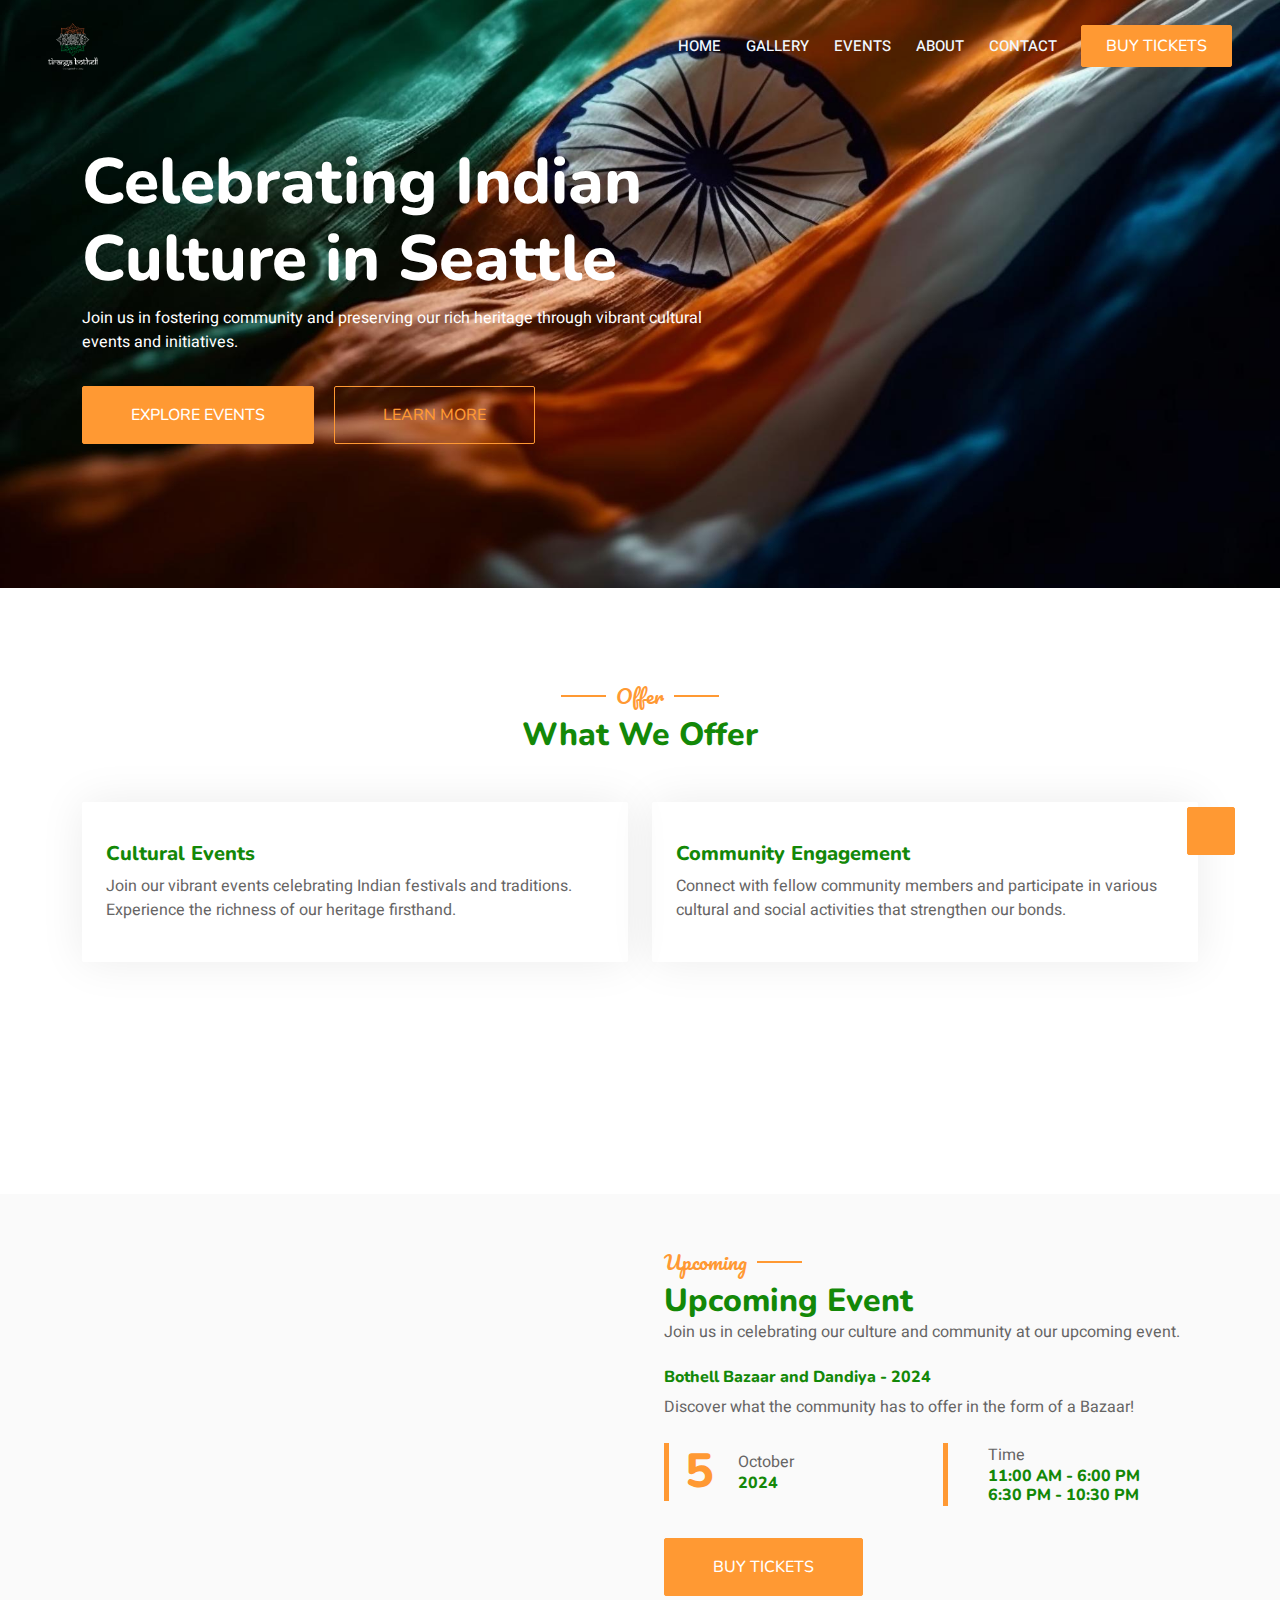
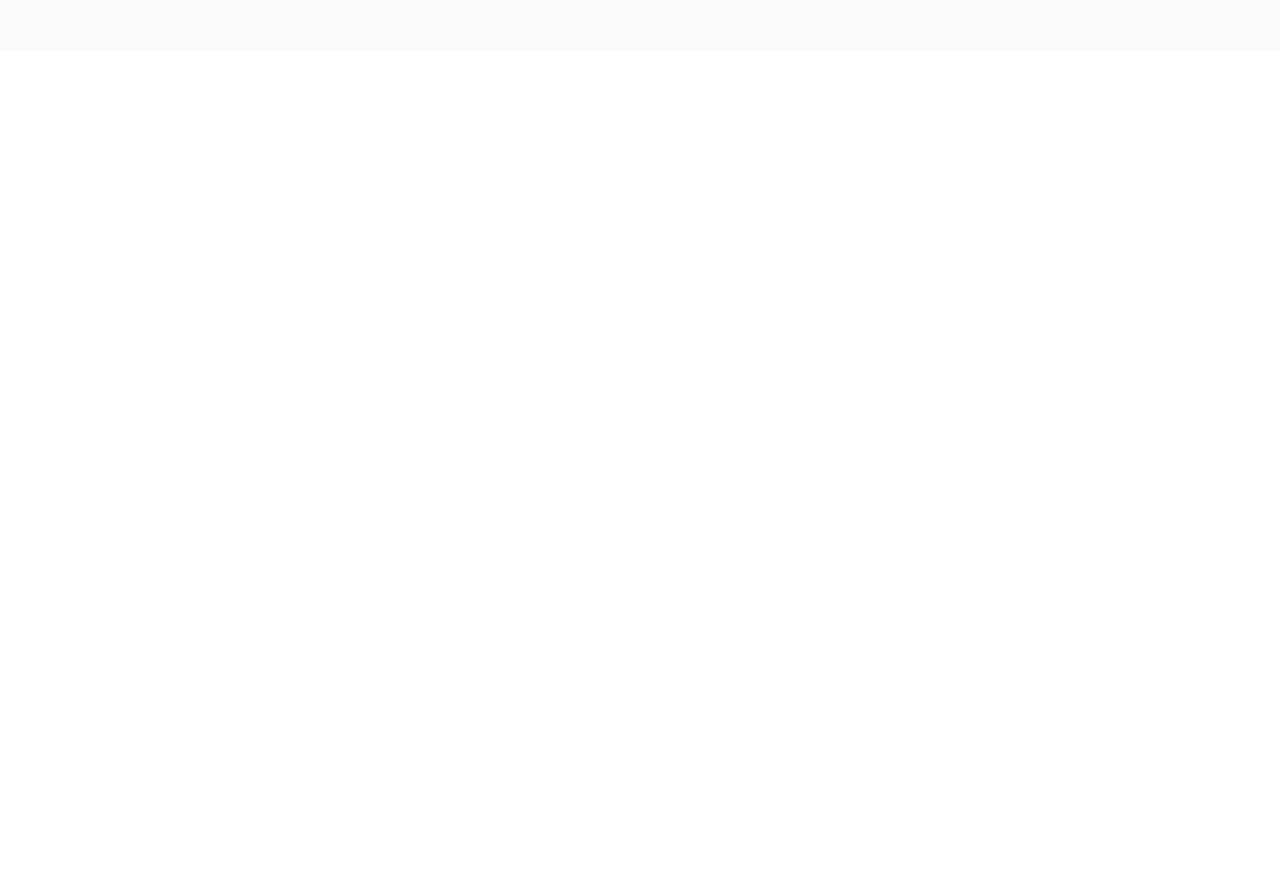
==== commit cd82eb5a: "Change contact color in navbar, remove address" ====
--- a/index.html
+++ b/index.html
@@ -57,7 +57,7 @@
                         <a href="gallery.html" class="nav-item nav-link">Gallery</a>
                         <a href="events.html" class="nav-item nav-link">Events</a>
                         <a href="about.html" class="nav-item nav-link ">About</a>
-                        <a href="contact.html" class="nav-item nav-link active">Contact</a>
+                        <a href="contact.html" class="nav-item nav-link">Contact</a>
                     </div>
                     <a href="https://tirangabothell.ticketspice.com/bothell-dandiya?ai=" class="btn btn-primary py-2 px-4">Buy Tickets</a>
                 </div>
@@ -191,57 +191,54 @@
         </div>
         
 
-        <!-- Footer Start -->
-        <div class="container-fluid bg-dark text-light footer pt-5 mt-5 wow fadeIn" data-wow-delay="0.1s">
-            <div class="container py-5">
-                <div class="row g-5">
-                    <div class="col-lg-4 col-md-6">
-                        <h4 class="section-title ff-secondary text-start text-light fw-normal mb-4">Company</h4>
-                        <a class="btn btn-link" href="gallery.html">Gallery</a>
-                        <a class="btn btn-link" href="events.html">Events</a>
-                        <a class="btn btn-link" href="about.html">About Us</a>
-                        <a class="btn btn-link" href="contact.html">Contact Us</a>
-                    </div>
-                    <div class="col-lg-4 col-md-6">
-                        <h4 class="section-title ff-secondary text-start text-light fw-normal mb-4">Contact</h4>
-                        <p class="mb-2"><i class="fa fa-map-marker-alt me-3"></i>3613 191st Pl SE, Bothell, WA 98012</p>
-                        <a href="tel:(425)-614-9409" target="_blank" class="mb-2 text-light d-block mb-2"><i class="fa fa-phone-alt me-3"></i>(425)-614-9409</a>
-                        <a href="mailto:tiranga.bothell@gmail.com" target="_blank" class="mb-2 text-light d-block mb-2"><i class="fa fa-envelope me-3"></i>tiranga.bothell@gmail.com</a>
-                        <div class="d-flex pt-2">
-                            <a class="btn btn-outline-light btn-social" href=""><i class="fab fa-twitter"></i></a>
-                            <a class="btn btn-outline-light btn-social" href="https://web.facebook.com/groups/tiranga.bothell/?_rdc=1&_rdr" target="_blank"><i class="fab fa-facebook-f"></i></a>
-                            <a class="btn btn-outline-light btn-social" href=""><i class="fab fa-youtube"></i></a>
-                            <a class="btn btn-outline-light btn-social" href=""><i class="fab fa-linkedin-in"></i></a>
-                        </div>
-                    </div>
-                    <div class="col-lg-4 col-md-6">
-                        <h4 class="section-title ff-secondary text-start text-light fw-normal mb-4">Events</h4>
-                        <h5 class="text-light fw-normal">Bothell Bazaar</h5>
-                        <p>Oct 5th, 2024 - 11:00 AM - 6:00 PM</p>
-                        <h5 class="text-light fw-normal">Dandiya</h5>
-                        <p>Oct 4th, 2024 - 6:30 PM - 10:30 PM</p>
-                        <p>Oct 5th, 2024 - 6:30 PM - 10:30 PM</p>
-                    </div>
-                </div>
-            </div>
-            <div class="container">
-                <div class="copyright">
-                    <div class="row">
-                        <div class="col-md-6 text-center text-md-start mb-3 mb-md-0">
-                            &copy; <a class="border-bottom" href="https://tirangabothell.org/">tirangabothell</a>, All Right Reserved.
-                        </div>
-                        <div class="col-md-6 text-center text-md-end">
-                            <div class="footer-menu">
-                                <a href="">Privacy</a>
-                                <a href="">Terms</a>
-                                <a href="">FQAs</a>
-                            </div>
-                        </div>
-                    </div>
-                </div>
-            </div>
-        </div>
-        <!-- Footer End -->
+<!-- Footer Start -->
+<div class="container-fluid bg-dark text-light footer pt-5 mt-5 wow fadeIn" data-wow-delay="0.1s">
+    <div class="container py-5">
+        <div class="row g-5">
+            <div class="col-lg-4 col-md-6">
+                <h4 class="section-title ff-secondary text-start text-light fw-normal mb-4">Company</h4>
+                <a class="btn btn-link" href="gallery.html">Gallery</a>
+                <a class="btn btn-link" href="events.html">Events</a>
+                <a class="btn btn-link" href="about.html">About Us</a>
+                <a class="btn btn-link" href="contact.html">Contact Us</a>
+            </div>
+            <div class="col-lg-4 col-md-6">
+                <h4 class="section-title ff-secondary text-start text-light fw-normal mb-4">Contact</h4>
+                <a href="tel:(425)-614-9409" target="_blank" class="mb-2 text-light d-block mb-2"><i class="fa fa-phone-alt me-3"></i>(425)-614-9409</a>
+                <a href="mailto:tiranga.bothell@gmail.com" target="_blank" class="mb-2 text-light d-block mb-2"><i class="fa fa-envelope me-3"></i>tiranga.bothell@gmail.com</a>
+                <div class="d-flex pt-2">
+                    <a class="btn btn-outline-light btn-social" href="https://www.instagram.com/tirangabothellwa?igsh=ZnRxbGl3NXp0a3V3"><i class="fab fa-instagram"></i></a>
+                    <a class="btn btn-outline-light btn-social" href="https://web.facebook.com/groups/tiranga.bothell/?_rdc=1&_rdr" target="_blank"><i class="fab fa-facebook-f"></i></a>
+                </div>
+            </div>
+            <div class="col-lg-4 col-md-6">
+                <h4 class="section-title ff-secondary text-start text-light fw-normal mb-4">Events</h4>
+                <h5 class="text-light fw-normal">Bothell Bazaar</h5>
+                <p>Oct 5th, 2024 - 11:00 AM - 6:00 PM</p>
+                <h5 class="text-light fw-normal">Dandiya</h5>
+                <p>Oct 4th, 2024 - 6:30 PM - 10:30 PM</p>
+                <p>Oct 5th, 2024 - 6:30 PM - 10:30 PM</p>
+            </div>
+        </div>
+    </div>
+    <div class="container">
+        <div class="copyright">
+            <div class="row">
+                <div class="col-md-6 text-center text-md-start mb-3 mb-md-0">
+                    &copy; <a class="border-bottom" href="https://tirangabothell.org/">tirangabothell</a>, All Right Reserved.
+                </div>
+                <div class="col-md-6 text-center text-md-end">
+                    <div class="footer-menu">
+                        <a href="">Privacy</a>
+                        <a href="">Terms</a>
+                        <a href="">FQAs</a>
+                    </div>
+                </div>
+            </div>
+        </div>
+    </div>
+</div>
+<!-- Footer End -->
 
 
         <!-- Back to Top -->
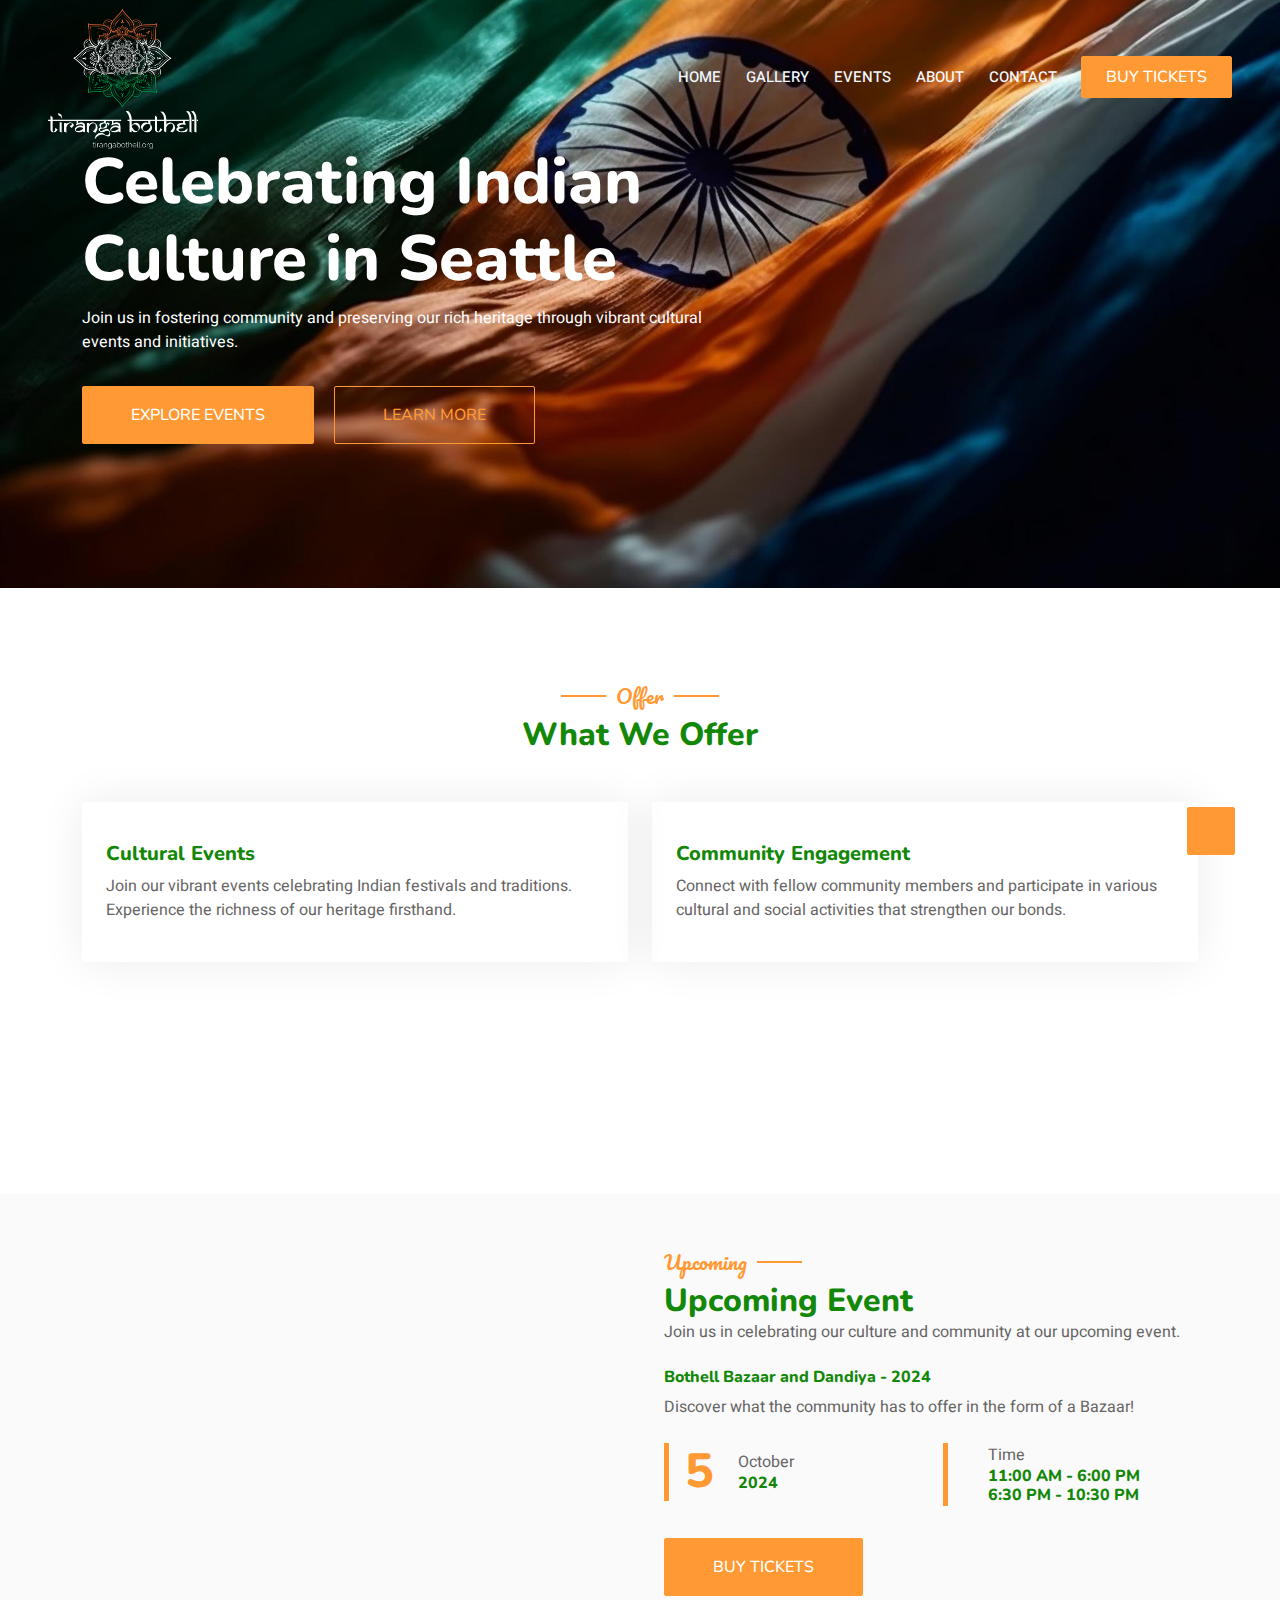
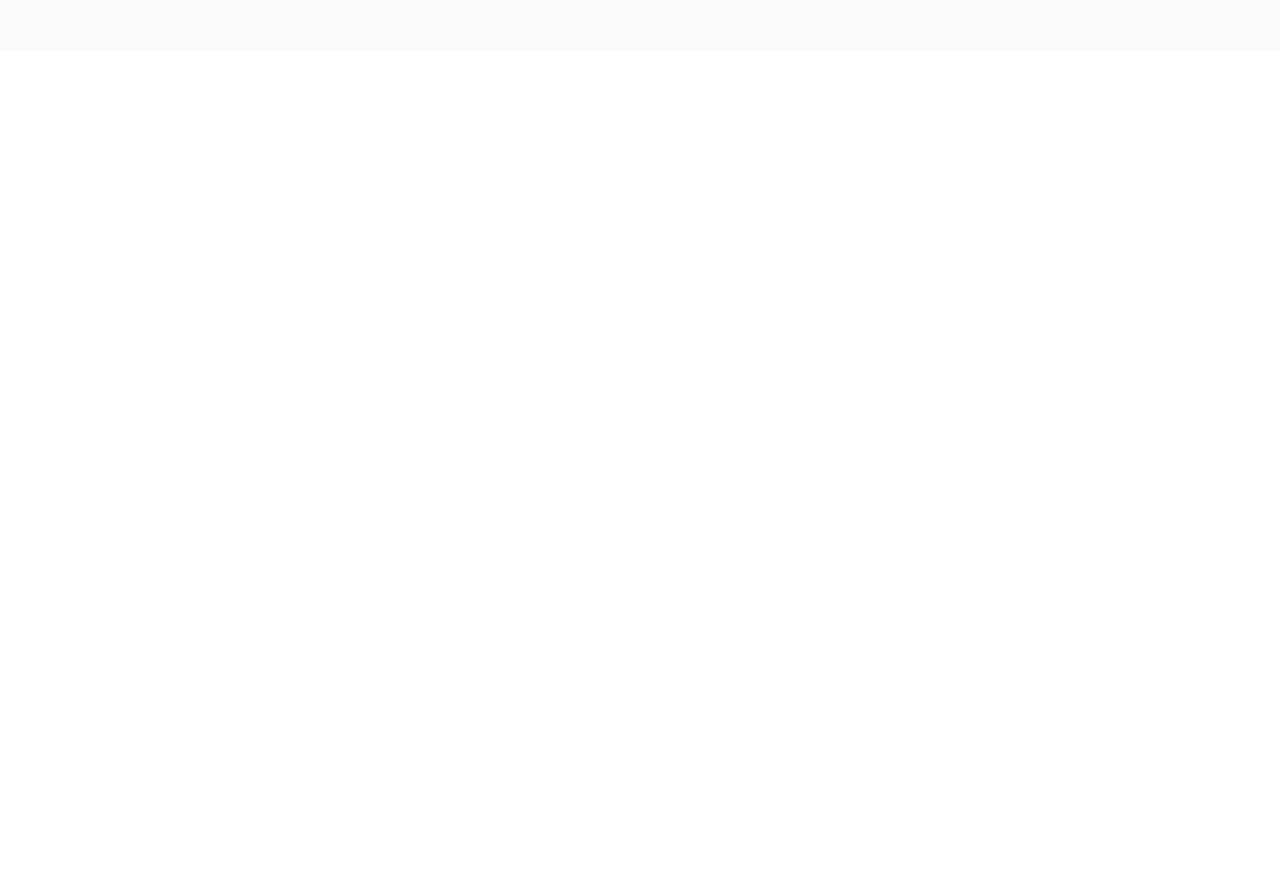
==== commit c01510c9: "Increased logo size" ====
--- a/index.html
+++ b/index.html
@@ -45,8 +45,8 @@
         <!-- Navbar & Hero Start -->
         <div class="container-xxl position-relative p-0">
             <nav class="navbar navbar-expand-lg navbar-dark bg-dark px-4 px-lg-5 py-3 py-lg-0">
-                <a href="#" class="navbar-brand p-0">
-                    <img src="img/logo/PNG File B.png" alt="Logo" class="navbar-logo">
+                <a href="#" class="navbar-brand">
+                    <img src="img/logo/PNG File B.png" alt="Logo" class="w-200 h-auto" style="width: 150px; height: auto;">
                 </a>
                 <button class="navbar-toggler" type="button" data-bs-toggle="collapse" data-bs-target="#navbarCollapse">
                     <span class="fa fa-bars"></span>
--- a/css/style.css
+++ b/css/style.css
@@ -104,7 +104,6 @@
 }
 
 .navbar-dark .navbar-brand img {
-    max-height: 60px;
     transition: .5s;
 }
 
@@ -472,27 +471,4 @@
 }
 .set-bg-lightgrey {
     background-color: #fafafa;
-}
-/* Ensure the navbar has enough height for the logo */
-.navbar {
-    padding: 0.5rem 1rem; /* Adjust padding if needed */
-    background-color: #343a40; /* Navbar background color */
-}
-
-.navbar-logo {
-    width: 50px; /* Adjust this value */
-    height: auto; /* Maintain aspect ratio */
-    max-width: 100%; /* Ensure the logo doesn't exceed the container */
-}
-
-/* Ensure the logo is visible and not constrained */
-.navbar-brand {
-    display: flex;
-    align-items: center; /* Vertically center the logo */
-    padding: 0;
-}
-
-/* Ensure the button doesn't affect the logo */
-.navbar-toggler {
-    z-index: 1; /* Ensure it doesn’t overlap or push elements */
-}
+}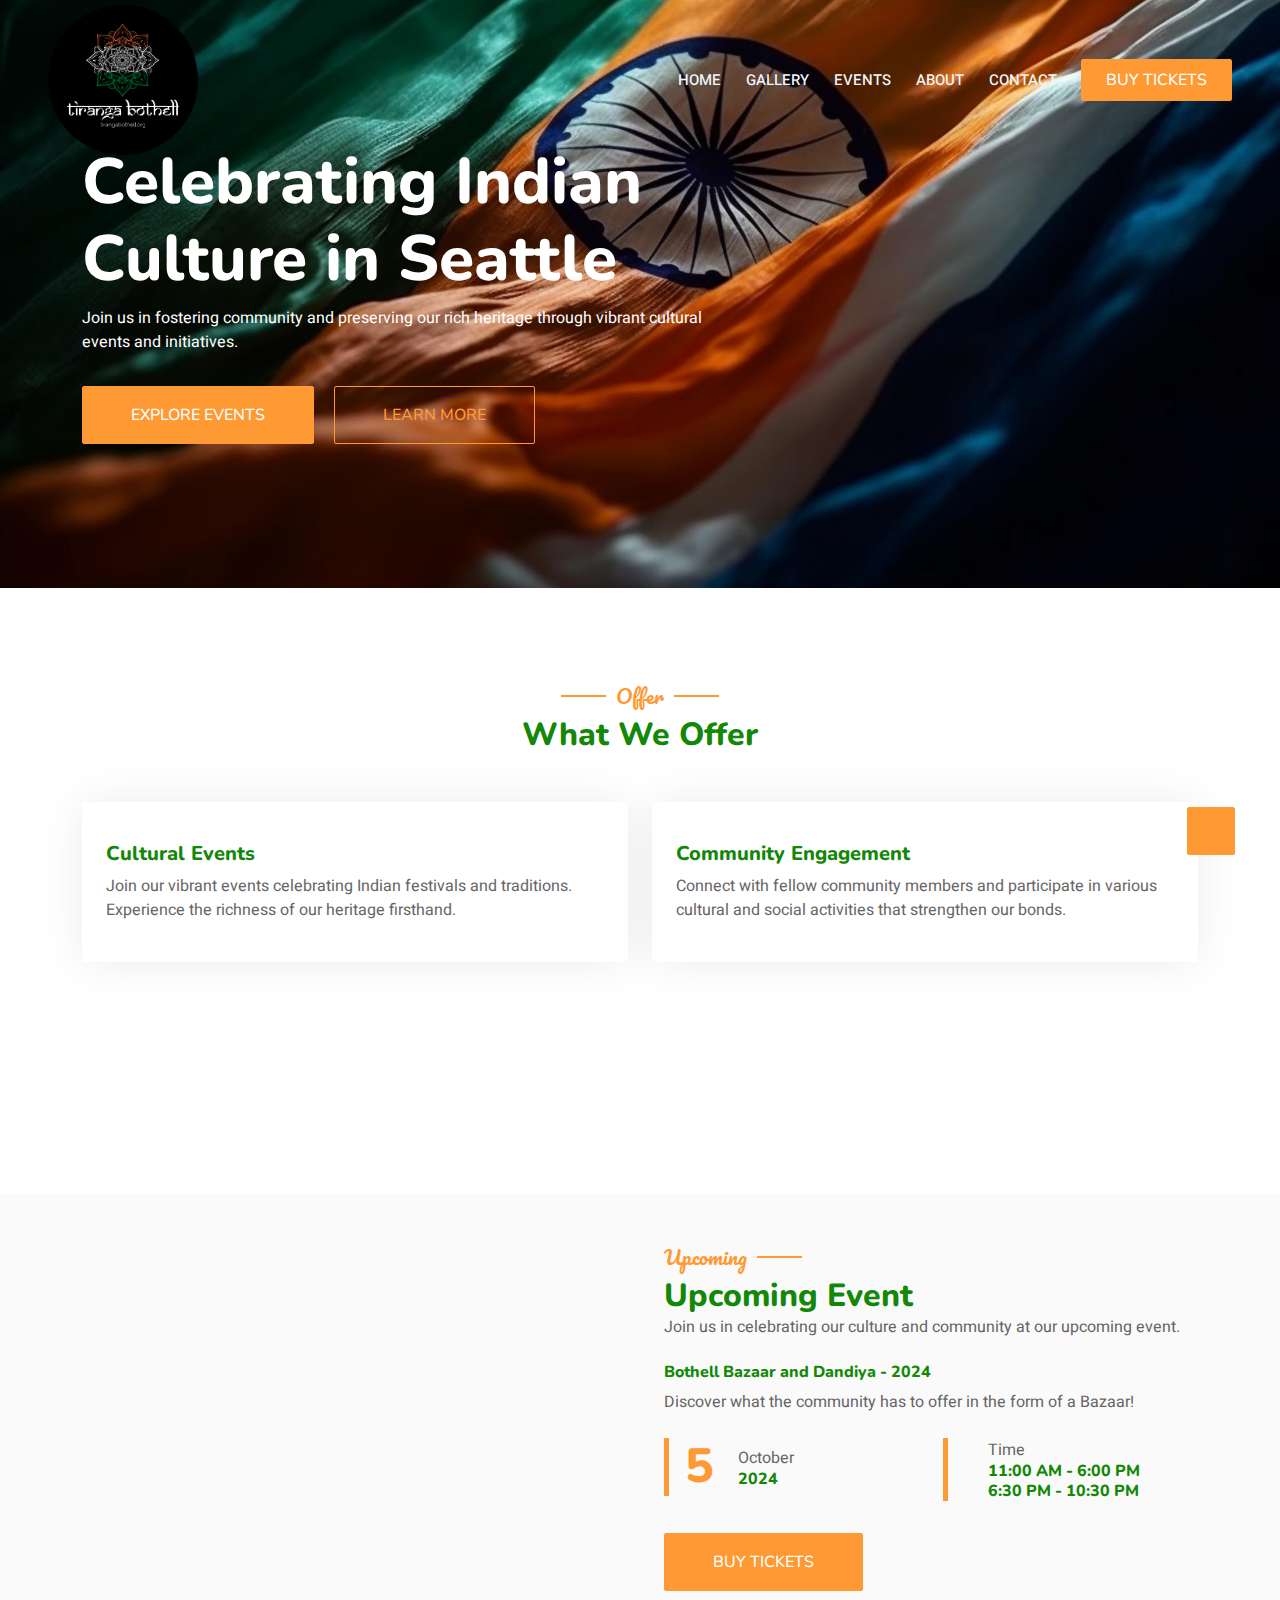
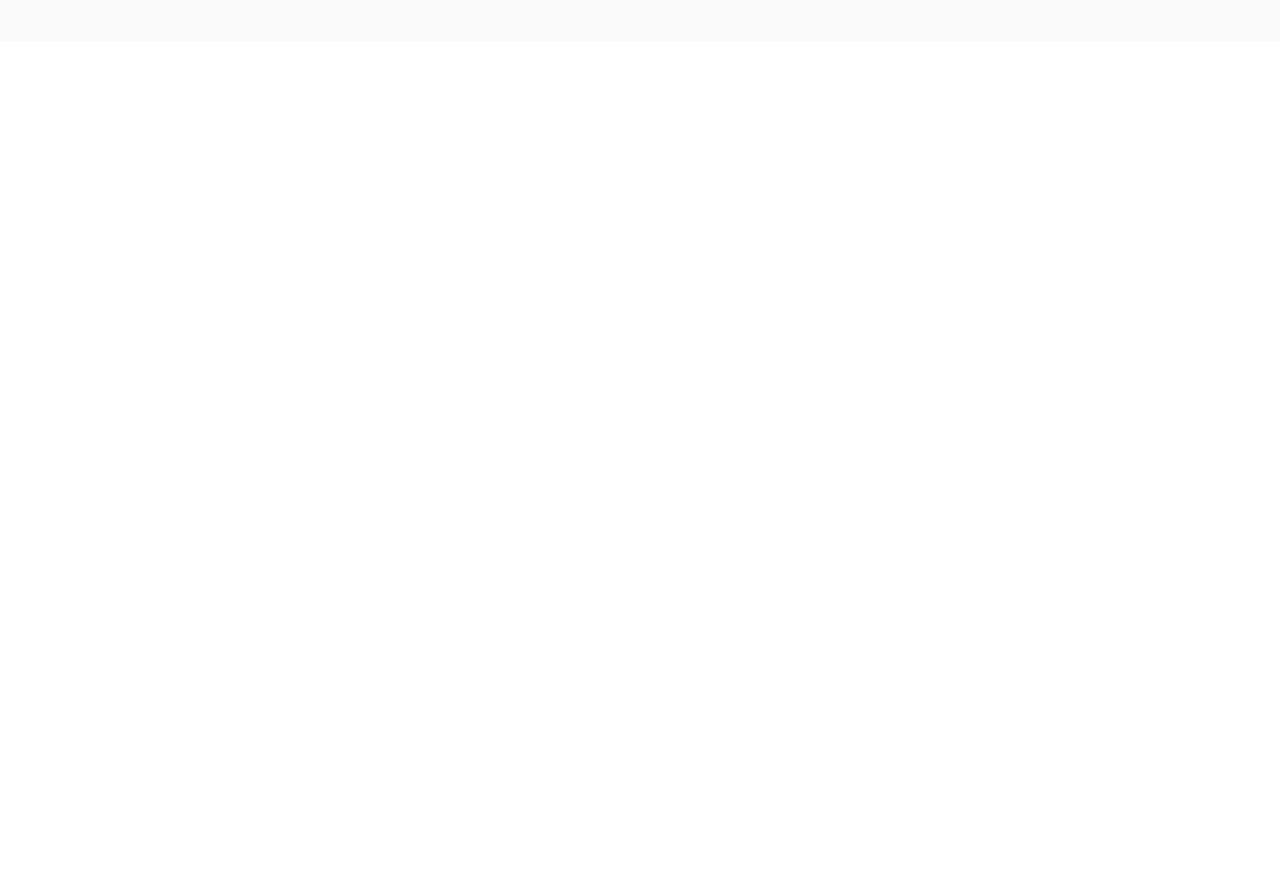
==== commit 3c1b1d77: "Update logo, events" ====
--- a/index.html
+++ b/index.html
@@ -46,7 +46,7 @@
         <div class="container-xxl position-relative p-0">
             <nav class="navbar navbar-expand-lg navbar-dark bg-dark px-4 px-lg-5 py-3 py-lg-0">
                 <a href="#" class="navbar-brand">
-                    <img src="img/logo/PNG File B.png" alt="Logo" class="w-200 h-auto" style="width: 150px; height: auto;">
+                    <img src="img/logo/PNG File A.png" alt="Logo" class="w-200 h-auto" style="width: 150px; height: auto;">
                 </a>
                 <button class="navbar-toggler" type="button" data-bs-toggle="collapse" data-bs-target="#navbarCollapse">
                     <span class="fa fa-bars"></span>
@@ -139,7 +139,10 @@
                     <div class="col-lg-6">
                         <div class="row g-3">
                             <div class="col-6 mx-auto text-start">
-                                <img class="img-fluid rounded w-100 wow zoomIn" data-wow-delay="0.1s" src="img/up-events.jpeg">
+                                <img class="img-fluid rounded w-100 wow zoomIn" data-wow-delay="0.1s" src="img/Dandiya2024.png">
+                            </div>
+                            <div class="col-6 mx-auto text-start">
+                                <img class="img-fluid rounded w-100 wow zoomIn" data-wow-delay="0.1s" src="img/Bazaar2024.jpeg">
                             </div>
                             <div class="col-12"></div>
                         </div>
--- a/css/style.css
+++ b/css/style.css
@@ -107,10 +107,6 @@
     transition: .5s;
 }
 
-.sticky-top.navbar-dark .navbar-brand img {
-    max-height: 45px;
-}
-
 @media (max-width: 991.98px) {
     .sticky-top.navbar-dark {
         position: relative;
@@ -125,10 +121,6 @@
     .sticky-top.navbar-dark .navbar-nav .nav-link {
         padding: 10px 0;
         margin-left: 0;
-    }
-
-    .navbar-dark .navbar-brand img {
-        max-height: 45px;
     }
 }
 
